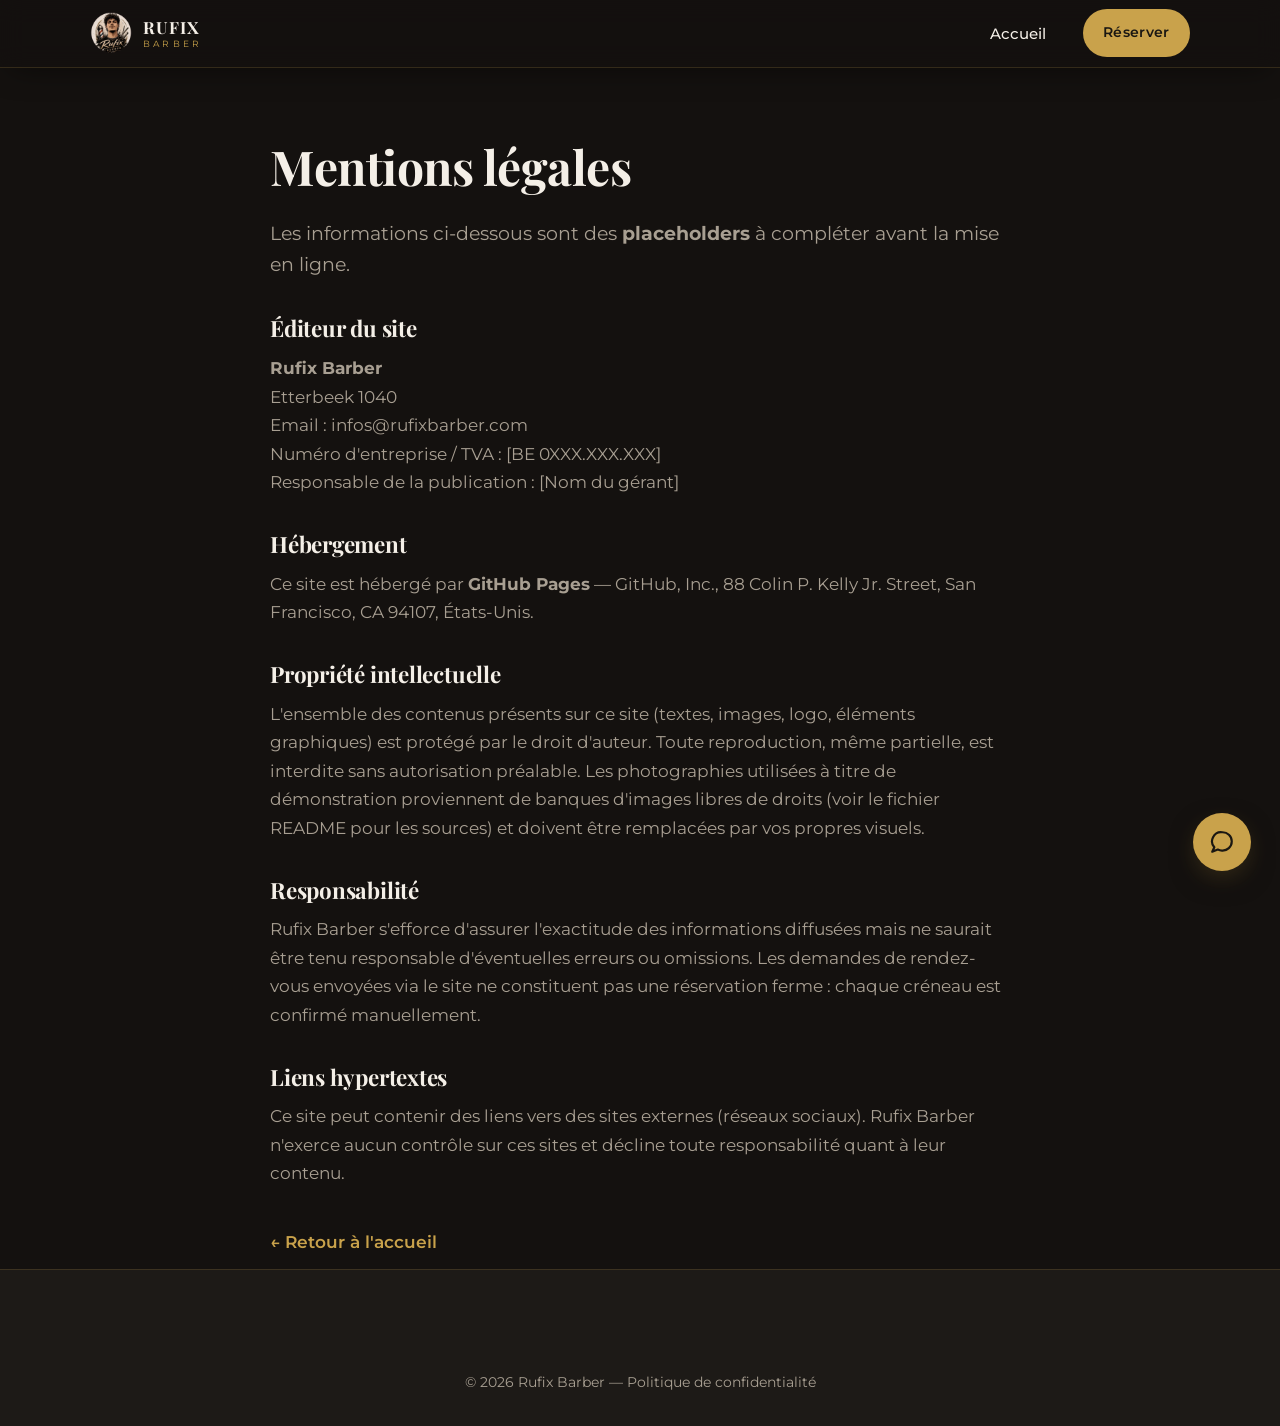
==== mentions-legales.html @ 91a4d104 "Mobile : supprime la vraie cause du débordement (reveal latéral) + finitions - Animations reveal lef" ====
<!DOCTYPE html>
<html lang="fr">
<head>
  <meta charset="UTF-8" />
  <meta name="viewport" content="width=device-width, initial-scale=1.0, viewport-fit=cover" />
  <title>Mentions légales — Rufix Barber</title>
  <meta name="description" content="Mentions légales du salon de barbier Rufix Barber." />
  <meta name="robots" content="noindex, follow" />
  <link rel="icon" type="image/svg+xml" href="images/favicon.svg" />
  <link rel="apple-touch-icon" href="images/apple-touch-icon.png" />
  <link rel="preconnect" href="https://fonts.googleapis.com" />
  <link rel="preconnect" href="https://fonts.gstatic.com" crossorigin />
  <link href="https://fonts.googleapis.com/css2?family=Playfair+Display:wght@600;700&family=Montserrat:wght@400;500;600&display=swap" rel="stylesheet" />
  <link rel="stylesheet" href="css/base.css?v=20260726m" />
  <link rel="stylesheet" href="css/components.css?v=20260726m" />
</head>
<body>
  <!-- Navbar simplifiée : le fond opaque est appliqué d'emblée sur les pages légales -->
  <header class="navbar is-scrolled">
    <nav class="navbar__inner" aria-label="Navigation">
      <a class="navbar__logo" href="index.html" aria-label="Rufix Barber — accueil">
        <img src="images/logo.png" alt="Logo Rufix Barber" width="240" height="240" />
        <span class="navbar__wordmark"><strong>RUFIX</strong><em>BARBER</em></span>
      </a>
      <div class="navbar__links" style="position:static;transform:none;opacity:1;pointer-events:auto;background:none;box-shadow:none;border:0;padding:0;flex-direction:row">
        <a class="navbar__link" href="index.html">Accueil</a>
        <span class="navbar__cta"><a class="btn btn--sm" href="index.html#reservation">Réserver</a></span>
      </div>
    </nav>
  </header>

  <main class="legal-page">
    <div class="container">
      <h1>Mentions légales</h1>
      <p class="lead">Les informations ci-dessous sont des <strong>placeholders</strong> à compléter avant la mise en ligne.</p>

      <h2>Éditeur du site</h2>
      <p>
        <strong>Rufix Barber</strong><br />
        Etterbeek 1040<br />
        Email : infos@rufixbarber.com<br />
        Numéro d'entreprise / TVA : [BE 0XXX.XXX.XXX]<br />
        Responsable de la publication : [Nom du gérant]
      </p>

      <h2>Hébergement</h2>
      <p>
        Ce site est hébergé par <strong>GitHub Pages</strong> — GitHub, Inc.,
        88 Colin P. Kelly Jr. Street, San Francisco, CA 94107, États-Unis.
      </p>

      <h2>Propriété intellectuelle</h2>
      <p>
        L'ensemble des contenus présents sur ce site (textes, images, logo, éléments graphiques)
        est protégé par le droit d'auteur. Toute reproduction, même partielle, est interdite sans
        autorisation préalable. Les photographies utilisées à titre de démonstration proviennent de
        banques d'images libres de droits (voir le fichier README pour les sources) et doivent être
        remplacées par vos propres visuels.
      </p>

      <h2>Responsabilité</h2>
      <p>
        Rufix Barber s'efforce d'assurer l'exactitude des informations diffusées mais ne saurait être
        tenu responsable d'éventuelles erreurs ou omissions. Les demandes de rendez-vous envoyées via
        le site ne constituent pas une réservation ferme : chaque créneau est confirmé manuellement.
      </p>

      <h2>Liens hypertextes</h2>
      <p>
        Ce site peut contenir des liens vers des sites externes (réseaux sociaux).
        Rufix Barber n'exerce aucun contrôle sur ces sites et décline toute responsabilité quant à
        leur contenu.
      </p>

      <p style="margin-top:2.5rem">
        <a class="link-arrow" href="index.html">← Retour à l'accueil</a>
      </p>
    </div>
  </main>

  <footer class="footer">
    <div class="container">
      <div class="footer__bottom" style="border:0;justify-content:center">
        <span>© <span id="year">2026</span> Rufix Barber —
          <a href="politique-confidentialite.html">Politique de confidentialité</a>
        </span>
      </div>
    </div>
  </footer>

  <script src="js/config.js?v=20260726m"></script>
  <script src="js/assistant.js?v=20260726m" defer></script>
  <script>document.getElementById("year").textContent = new Date().getFullYear();</script>
</body>
</html>
---- css/base.css ----
/* =====================================================================
   RUFIX BARBER — base.css
   Variables de marque, reset, typographie, mise en page générale.
   =====================================================================

   ┌───────────────────────────────────────────────────────────────┐
   │  🎨 CHARTE GRAPHIQUE — MODIFIEZ UNIQUEMENT CE BLOC :root       │
   │  Toutes les couleurs du site proviennent de ces variables.    │
   │  Changez une valeur ici → tout le site se met à jour.         │
   │  Aucune couleur n'est codée en dur ailleurs.                  │
   └───────────────────────────────────────────────────────────────┘
*/
:root {
  /* --- Couleurs de marque (à remplacer par la vraie palette) --- */
  --color-bg:            #14110f;   /* Fond principal — anthracite / noir chaud   */
  --color-surface:       #1d1a17;   /* Cartes, encarts — un ton au-dessus du fond */
  --color-surface-2:     #262220;   /* Surface secondaire (survol, champs)        */
  --color-text:          #f4efe7;   /* Texte principal — blanc cassé chaud        */
  --color-muted:         #a89f92;   /* Texte secondaire / discret                 */
  --color-accent:        #c9a24b;   /* Accent — or / laiton                       */
  --color-accent-hover:  #dcb968;   /* Accent au survol (plus clair)              */
  --color-line:          rgba(201,162,75,0.18); /* Filets / bordures fines        */

  /* --- Couleurs des créneaux (calendrier) --- */
  --slot-free:      #6fca8a;                 /* 🟢 disponible — texte/bordure       */
  --slot-free-bg:   rgba(85,180,120,0.16);   /* 🟢 disponible — fond                */
  --slot-taken:     #d97a72;                 /* 🔴 réservé / indisponible — bordure  */
  --slot-taken-bg:  rgba(190,80,72,0.16);    /* 🔴 réservé / indisponible — fond     */
  --slot-pending:    #e8a94a;                /* 🟠 en attente de confirmation — bordure */
  --slot-pending-bg: rgba(224,160,60,0.18);  /* 🟠 en attente de confirmation — fond    */
  --slot-locked-bg: rgba(255,255,255,0.04);  /* 🔒 semaine pas encore ouverte / passé */

  /* --- Ombres très douces (aspect premium) --- */
  --shadow-soft:  0 10px 30px -12px rgba(0,0,0,0.55);
  --shadow-card:  0 18px 40px -20px rgba(0,0,0,0.65);
  --shadow-hover: 0 30px 60px -28px rgba(0,0,0,0.8);
  --shadow-glow:  0 8px 26px -8px rgba(201,162,75,0.45);

  /* --- Accent doré : dégradé & or profond (touches premium) --- */
  --color-accent-deep: #a6802f;
  --grad-gold: linear-gradient(120deg, #e6c878, #c9a24b 52%, #a6802f);

  /* --- Rayons d'angles (coins légèrement arrondis) --- */
  --radius-sm: 8px;
  --radius:    14px;
  --radius-lg: 22px;
  --radius-pill: 999px;

  /* --- Typographie --- */
  --font-title: "Playfair Display", Georgia, "Times New Roman", serif;
  --font-body:  "Montserrat", system-ui, -apple-system, "Segoe UI", Arial, sans-serif;

  /* --- Rythme & largeurs --- */
  --container: 1180px;
  --gutter: clamp(1.1rem, 4vw, 2.5rem);
  --section-space: clamp(4rem, 9vw, 7.5rem);

  /* --- Transitions --- */
  --ease: cubic-bezier(0.22, 0.61, 0.36, 1);
  --t-fast: 0.25s;
  --t-med: 0.45s;

  --navbar-h: 76px;
}

/* --------------------------- Reset léger --------------------------- */
*, *::before, *::after { box-sizing: border-box; }
* { margin: 0; }
html {
  -webkit-text-size-adjust: 100%;
  scroll-behavior: smooth;
  /* Ancres : on décale la cible pour qu'elle ne passe pas sous la navbar fixe */
  scroll-padding-top: calc(var(--navbar-h) + 12px);
}
@media (prefers-reduced-motion: reduce) {
  html { scroll-behavior: auto; }
}

/* Sélection de texte aux couleurs de la marque */
::selection { background: var(--color-accent); color: #1a1712; }

body {
  font-family: var(--font-body);
  background: var(--color-bg);
  color: var(--color-text);
  line-height: 1.65;
  font-size: clamp(1rem, 0.96rem + 0.2vw, 1.08rem);
  -webkit-font-smoothing: antialiased;
  text-rendering: optimizeLegibility;
  /* clip (et non hidden) évite que <body> ne devienne un conteneur de
     défilement — sinon overflow-y passerait à "auto" et découplerait
     window.scroll (navbar au défilement, ancres…). */
  overflow-x: clip;
}

img, picture, svg, video { display: block; max-width: 100%; }
img { height: auto; }

a { color: inherit; text-decoration: none; }

/* Icônes SVG (sprite) : taille par défaut, alignées au texte */
.icon {
  width: 20px; height: 20px;
  display: inline-block;
  vertical-align: middle;
  flex-shrink: 0;
}

ul { list-style: none; padding: 0; }

button, input, select, textarea { font: inherit; color: inherit; }

/* Accessibilité : focus visible et net sur tous les éléments interactifs */
:focus-visible {
  outline: 2px solid var(--color-accent);
  outline-offset: 3px;
  border-radius: var(--radius-sm);
}

/* Lien d'évitement pour lecteurs d'écran / clavier */
.skip-link {
  position: absolute;
  left: 12px;
  top: -60px;
  z-index: 200;
  background: var(--color-accent);
  color: #1a1712;
  padding: 0.7rem 1.1rem;
  border-radius: var(--radius-sm);
  font-weight: 600;
  transition: top var(--t-fast) var(--ease);
}
.skip-link:focus { top: 12px; }

/* ------------------------- Typographie ---------------------------- */
h1, h2, h3, h4 {
  font-family: var(--font-title);
  font-weight: 700;
  line-height: 1.12;
  letter-spacing: -0.01em;
}

h2.section-title {
  font-size: clamp(2rem, 1.4rem + 2.6vw, 3.1rem);
}

.eyebrow {
  display: inline-block;
  font-family: var(--font-body);
  font-size: 0.78rem;
  font-weight: 600;
  letter-spacing: 0.28em;
  text-transform: uppercase;
  color: var(--color-accent);
  margin-bottom: 1rem;
}

.lead { color: var(--color-muted); font-size: clamp(1.02rem, 0.98rem + 0.3vw, 1.2rem); }

/* --------------------------- Layout ------------------------------- */
.container {
  width: 100%;
  max-width: var(--container);
  margin-inline: auto;
  padding-inline: var(--gutter);
}

section { padding-block: var(--section-space); position: relative; }

.section-head {
  max-width: 620px;
  margin-bottom: clamp(2.5rem, 5vw, 4rem);
}
.section-head.center { margin-inline: auto; text-align: center; }

/* Grilles réutilisables */
.grid { display: grid; gap: clamp(1.2rem, 3vw, 2rem); }
.grid-3 { grid-template-columns: repeat(3, 1fr); }
.grid-2 { grid-template-columns: repeat(2, 1fr); }

@media (max-width: 900px) {
  .grid-3 { grid-template-columns: 1fr; }
  .grid-2 { grid-template-columns: 1fr; }
}

/* Séparateur discret entre sections */
.divider {
  height: 1px;
  background: linear-gradient(90deg, transparent, var(--color-line), transparent);
  border: 0;
  max-width: var(--container);
  margin-inline: auto;
}

/* Fond alterné pour rythmer la page */
.section--surface { background: var(--color-surface); }

/* Utilitaires */
.text-accent { color: var(--color-accent); }
.text-center { text-align: center; }
.visually-hidden {
  position: absolute; width: 1px; height: 1px;
  padding: 0; margin: -1px; overflow: hidden;
  clip: rect(0 0 0 0); white-space: nowrap; border: 0;
}
---- css/components.css ----
/* =====================================================================
   RUFIX BARBER — components.css
   Chaque bloc visuel est un composant réutilisable et clairement classé :
   boutons, navbar, hero, cartes services, réservation, galerie, avis,
   FAQ, contact, footer.
   Aucune couleur codée en dur : tout vient des variables de base.css.
   ===================================================================== */

/* =========================== BOUTONS ============================== */
.btn {
  --btn-bg: var(--color-accent);
  --btn-fg: #1a1712;
  display: inline-flex;
  align-items: center;
  justify-content: center;
  gap: 0.55rem;
  padding: 0.95rem 1.8rem;
  font-weight: 600;
  font-size: 0.98rem;
  letter-spacing: 0.02em;
  border: 1px solid transparent;
  border-radius: var(--radius-pill);
  cursor: pointer;
  background: var(--btn-bg);
  color: var(--btn-fg);
  transition: transform var(--t-fast) var(--ease),
              box-shadow var(--t-fast) var(--ease),
              background var(--t-fast) var(--ease),
              color var(--t-fast) var(--ease),
              border-color var(--t-fast) var(--ease);
  will-change: transform;
}
.btn:hover {
  background: var(--color-accent-hover);
  transform: translateY(-2px);          /* léger soulèvement */
  box-shadow: var(--shadow-glow);       /* halo doré discret */
}
.btn:active { transform: translateY(0); }

/* Bouton secondaire : contour, fond transparent */
.btn--ghost {
  --btn-bg: transparent;
  --btn-fg: var(--color-text);
  border-color: var(--color-line);
}
.btn--ghost:hover {
  --btn-bg: transparent;
  border-color: var(--color-accent);
  color: var(--color-accent);
  box-shadow: none;
}

.btn--block { width: 100%; }
.btn--sm { padding: 0.7rem 1.2rem; font-size: 0.9rem; }

.btn .icon { width: 18px; height: 18px; }

/* Lien texte fléché */
.link-arrow {
  display: inline-flex; align-items: center; gap: 0.4rem;
  color: var(--color-accent); font-weight: 600;
}
.link-arrow .icon { transition: transform var(--t-fast) var(--ease); }
.link-arrow:hover .icon { transform: translateX(4px); }

/* =========================== NAVBAR =============================== */
.navbar {
  position: fixed;
  inset: 0 0 auto 0;
  z-index: 100;
  height: var(--navbar-h);
  display: flex;
  align-items: center;
  background: transparent;
  transition: background var(--t-med) var(--ease),
              box-shadow var(--t-med) var(--ease),
              backdrop-filter var(--t-med) var(--ease),
              border-color var(--t-med) var(--ease);
  border-bottom: 1px solid transparent;
}
/* État « scrollé » : fond opaque + ombre douce (ajouté par main.js) */
.navbar.is-scrolled {
  background: rgba(20,17,15,0.82);
  backdrop-filter: blur(12px) saturate(140%);
  box-shadow: var(--shadow-soft);
  border-bottom-color: var(--color-line);
}
.navbar__inner {
  width: 100%;
  max-width: var(--container);
  margin-inline: auto;
  padding-inline: var(--gutter);
  display: flex;
  align-items: center;
  justify-content: space-between;
  gap: 1.5rem;
}
/* Logo : emblème circulaire + nom de marque (lockup) */
.navbar__logo {
  color: var(--color-accent);
  display: inline-flex;
  align-items: center;
  gap: 0.7rem;
}
/* Carré + object-fit : jamais déformé, quelle que soit la taille */
.navbar__logo img {
  height: 48px; width: 48px;
  object-fit: contain;
  display: block;
}
.navbar__logo svg { height: 40px; width: auto; }
.navbar__wordmark { display: flex; flex-direction: column; line-height: 1; }
.navbar__wordmark strong {
  font-family: var(--font-title); font-size: 1.05rem; font-weight: 700;
  letter-spacing: 0.06em; color: var(--color-text);
}
.navbar__wordmark em {
  font-style: normal; font-size: 0.58rem; letter-spacing: 0.34em;
  color: var(--color-accent); margin-top: 3px;
}
/* Très petits écrans : on garde l'emblème seul pour laisser la place au burger */
@media (max-width: 420px) {
  .navbar__wordmark { display: none; }
  .navbar__logo img { height: 42px; width: 42px; }
}

.navbar__links {
  display: flex;
  align-items: center;
  gap: clamp(1rem, 2.4vw, 2.1rem);
}
.navbar__link {
  position: relative;
  font-size: 0.95rem;
  font-weight: 500;
  color: var(--color-text);
  padding: 0.3rem 0;
  transition: color var(--t-fast) var(--ease);
}
.navbar__link::after {
  content: "";
  position: absolute;
  left: 0; bottom: -2px;
  width: 100%; height: 1.5px;
  background: var(--color-accent);
  transform: scaleX(0);
  transform-origin: left;
  transition: transform var(--t-fast) var(--ease);
}
.navbar__link:hover { color: var(--color-accent); }
.navbar__link:hover::after,
.navbar__link.is-active::after { transform: scaleX(1); }

.navbar__cta { margin-left: 0.4rem; }

/* Sélecteur de langue */
.lang-switch {
  display: inline-flex; align-items: center; gap: 2px;
  margin-left: 0.6rem;
  padding: 3px;
  border: 1px solid var(--color-line);
  border-radius: var(--radius-pill);
}
.lang-btn {
  border: 0; background: transparent; cursor: pointer;
  color: var(--color-muted);
  font-size: 0.78rem; font-weight: 600; letter-spacing: 0.03em;
  padding: 0.28rem 0.55rem; border-radius: var(--radius-pill);
  transition: color var(--t-fast) var(--ease), background var(--t-fast) var(--ease);
}
.lang-btn:hover { color: var(--color-text); }
.lang-btn.is-active { background: var(--color-accent); color: #1a1712; }
@media (max-width: 860px) {
  .lang-switch { margin: 1rem 0 0; align-self: flex-start; }
}

/* Burger mobile */
.navbar__burger {
  display: none;
  flex-direction: column;
  justify-content: center;
  gap: 5px;
  width: 44px; height: 44px;
  background: transparent;
  border: 0;
  cursor: pointer;
  padding: 10px;
}
.navbar__burger span {
  display: block;
  height: 2px;
  width: 100%;
  background: var(--color-text);
  border-radius: 2px;
  transition: transform var(--t-fast) var(--ease),
              opacity var(--t-fast) var(--ease);
}
/* Animation croix quand le menu est ouvert */
.navbar__burger.is-open span:nth-child(1) { transform: translateY(7px) rotate(45deg); }
.navbar__burger.is-open span:nth-child(2) { opacity: 0; }
.navbar__burger.is-open span:nth-child(3) { transform: translateY(-7px) rotate(-45deg); }

@media (max-width: 860px) {
  .navbar__burger { display: flex; }
  .navbar__links {
    position: fixed;
    inset: var(--navbar-h) 0 auto 0;
    flex-direction: column;
    align-items: stretch;
    gap: 0;
    padding: 1rem var(--gutter) 1.6rem;
    background: var(--color-bg);   /* opaque : évite que le hero ne transparaisse */
    backdrop-filter: blur(14px);
    border-bottom: 1px solid var(--color-line);
    box-shadow: var(--shadow-soft);
    transform: translateY(-12px);
    opacity: 0;
    pointer-events: none;
    transition: transform var(--t-med) var(--ease), opacity var(--t-med) var(--ease);
  }
  .navbar__links.is-open { transform: translateY(0); opacity: 1; pointer-events: auto; }
  .navbar__link { padding: 0.95rem 0.2rem; border-bottom: 1px solid var(--color-line); }
  .navbar__link::after { display: none; }
  .navbar__cta { margin: 1rem 0 0; }
  .navbar__cta .btn { width: 100%; }
}

/* ============================ HERO =============================== */
.hero {
  position: relative;
  min-height: 100svh;
  display: flex;
  align-items: center;
  padding-top: var(--navbar-h);
  isolation: isolate;
  overflow: hidden;
}
.hero__media { position: absolute; inset: 0; z-index: -2; }
.hero__media img { width: 100%; height: 100%; object-fit: cover; }
/* Voile sombre pour lisibilité du texte */
.hero__overlay {
  position: absolute; inset: 0; z-index: -1;
  background:
    linear-gradient(180deg, rgba(20,17,15,0.55) 0%, rgba(20,17,15,0.35) 45%, rgba(20,17,15,0.92) 100%),
    radial-gradient(120% 90% at 20% 20%, rgba(20,17,15,0.15), rgba(20,17,15,0.75));
}
.hero__inner { max-width: 720px; padding-block: clamp(3rem, 8vh, 6rem); }
.hero h1 {
  font-size: clamp(2.6rem, 1.6rem + 5vw, 5rem);
  margin-bottom: 1.2rem;
}
.hero__sub {
  font-size: clamp(1.05rem, 1rem + 0.5vw, 1.4rem);
  color: var(--color-text);
  opacity: 0.9;
  max-width: 34ch;
  margin-bottom: 2.2rem;
}
.hero__actions { display: flex; flex-wrap: wrap; gap: 1rem; }

/* Indicateur de défilement */
.hero__scroll {
  position: absolute;
  left: 50%; bottom: 1.8rem;
  transform: translateX(-50%);
  color: var(--color-muted);
  font-size: 0.72rem;
  letter-spacing: 0.25em;
  text-transform: uppercase;
  display: flex; flex-direction: column; align-items: center; gap: 0.5rem;
}
.hero__scroll .dot {
  width: 22px; height: 34px;
  border: 1.5px solid var(--color-line);
  border-radius: var(--radius-pill);
  position: relative;
}
.hero__scroll .dot::after {
  content: ""; position: absolute; left: 50%; top: 7px;
  width: 3px; height: 6px; border-radius: 2px;
  background: var(--color-accent);
  transform: translateX(-50%);
  animation: scrollDot 1.8s var(--ease) infinite;
}

/* ==================== PRÉSENTATION SALON ========================= */
.about__grid {
  display: grid;
  grid-template-columns: 1.05fr 0.95fr;
  gap: clamp(2rem, 5vw, 4.5rem);
  align-items: center;
}
.about__media {
  border-radius: var(--radius-lg);
  overflow: hidden;
  box-shadow: var(--shadow-card);
  aspect-ratio: 4 / 5;
}
.about__media img { width: 100%; height: 100%; object-fit: cover; }
.about__stats {
  display: flex; flex-wrap: wrap; gap: clamp(1.5rem, 4vw, 3rem);
  margin-top: 2rem;
}
.about__stat .num {
  font-family: var(--font-title);
  font-size: 2.2rem;
  color: var(--color-accent);
  line-height: 1;
}
.about__stat .label { color: var(--color-muted); font-size: 0.9rem; }
@media (max-width: 900px) {
  .about__grid { grid-template-columns: 1fr; }
  .about__media { aspect-ratio: 16 / 11; order: -1; }
}

/* ===================== CARTES SERVICES =========================== */
.service-card {
  background: var(--color-surface);
  border: 1px solid var(--color-line);
  border-radius: var(--radius-lg);
  overflow: hidden;
  display: flex;
  flex-direction: column;
  box-shadow: var(--shadow-soft);
  transition: transform var(--t-med) var(--ease),
              box-shadow var(--t-med) var(--ease),
              border-color var(--t-med) var(--ease);
}
.service-card:hover {
  transform: translateY(-8px);
  box-shadow: var(--shadow-card);
  border-color: var(--color-accent);
}
.service-card__media { aspect-ratio: 4 / 3; overflow: hidden; }
.service-card__media img {
  width: 100%; height: 100%; object-fit: cover;
  transition: transform 0.7s var(--ease);
}
.service-card:hover .service-card__media img { transform: scale(1.06); }
.service-card__body { padding: 1.6rem 1.5rem 1.7rem; display: flex; flex-direction: column; flex: 1; }
.service-card__head {
  display: flex; align-items: baseline; justify-content: space-between; gap: 1rem;
  margin-bottom: 0.6rem;
}
.service-card__name { font-size: 1.4rem; }
.service-card__price {
  font-family: var(--font-title);
  font-size: 1.5rem;
  color: var(--color-accent);
  white-space: nowrap;
}
.service-card__meta {
  display: inline-flex; align-items: center; gap: 0.4rem;
  color: var(--color-muted); font-size: 0.88rem; margin-bottom: 0.9rem;
}
.service-card__meta .icon { width: 16px; height: 16px; }
.service-card__desc { color: var(--color-muted); font-size: 0.96rem; margin-bottom: 1.4rem; }
.service-card__body .btn { margin-top: auto; }

/* ====================== RÉSERVATION ============================== */
.booking__grid {
  display: grid;
  grid-template-columns: 1fr 1fr;
  gap: clamp(1.5rem, 3.5vw, 2.5rem);
  align-items: start;
}
@media (max-width: 900px) { .booking__grid { grid-template-columns: 1fr; } }

.booking-panel {
  background: var(--color-surface);
  border: 1px solid var(--color-line);
  border-radius: var(--radius-lg);
  padding: clamp(1.4rem, 3vw, 2rem);
  box-shadow: var(--shadow-soft);
}
.booking-panel__title {
  display: flex; align-items: center; gap: 0.6rem;
  font-family: var(--font-body); font-weight: 600; font-size: 1.05rem;
  margin-bottom: 1.3rem;
}
.booking-panel__title .step-num {
  display: inline-grid; place-items: center;
  width: 26px; height: 26px; border-radius: 50%;
  background: var(--color-accent); color: #1a1712;
  font-size: 0.85rem; font-weight: 700;
}

/* Calendrier */
.calendar__header {
  display: flex; align-items: center; justify-content: space-between;
  margin-bottom: 1rem;
}
.calendar__month { font-family: var(--font-title); font-size: 1.25rem; }
.calendar__nav {
  display: inline-flex; align-items: center; justify-content: center;
  width: 38px; height: 38px; border-radius: 50%;
  background: var(--color-surface-2); border: 1px solid var(--color-line);
  cursor: pointer; transition: background var(--t-fast) var(--ease), border-color var(--t-fast) var(--ease);
}
.calendar__nav:hover:not(:disabled) { border-color: var(--color-accent); color: var(--color-accent); }
.calendar__nav:disabled { opacity: 0.3; cursor: not-allowed; }
.calendar__grid { display: grid; grid-template-columns: repeat(7, 1fr); gap: 6px; }
.calendar__dow {
  text-align: center; font-size: 0.72rem; letter-spacing: 0.08em;
  color: var(--color-muted); text-transform: uppercase; padding-bottom: 0.4rem;
}
.calendar__day {
  aspect-ratio: 1;
  display: inline-flex; align-items: center; justify-content: center;
  border-radius: var(--radius-sm);
  background: var(--color-surface-2);
  border: 1px solid transparent;
  font-size: 0.92rem; font-weight: 500;
  cursor: pointer;
  transition: background var(--t-fast) var(--ease), color var(--t-fast) var(--ease),
              border-color var(--t-fast) var(--ease), transform var(--t-fast) var(--ease);
}
.calendar__day:hover:not(:disabled) { border-color: var(--color-accent); transform: translateY(-1px); }
.calendar__day.is-selected { background: var(--color-accent); color: #1a1712; font-weight: 700; }
.calendar__day:disabled,
.calendar__day.is-empty {
  opacity: 0.28; cursor: not-allowed; background: transparent;
}
.calendar__day.is-empty { border: 0; }

/* Créneaux horaires */
.slots {
  display: grid;
  grid-template-columns: repeat(auto-fill, minmax(78px, 1fr));
  gap: 8px;
  max-height: 260px;
  overflow-y: auto;
  padding-right: 4px;
}
.slot {
  padding: 0.6rem 0.4rem;
  text-align: center;
  border-radius: var(--radius-sm);
  background: var(--color-surface-2);
  border: 1px solid var(--color-line);
  font-size: 0.9rem; font-weight: 500;
  cursor: pointer;
  transition: background var(--t-fast) var(--ease), color var(--t-fast) var(--ease),
              border-color var(--t-fast) var(--ease);
}
.slot:hover { border-color: var(--color-accent); color: var(--color-accent); }
.slot.is-selected { background: var(--color-accent); color: #1a1712; border-color: var(--color-accent); font-weight: 700; }
.slots__empty, .slots__hint {
  grid-column: 1 / -1; color: var(--color-muted); font-size: 0.92rem;
  padding: 1rem 0; text-align: center;
}

/* ---- Calendrier HEBDOMADAIRE (grille de créneaux colorés) ---- */
.week__header {
  display: flex; align-items: center; justify-content: space-between;
  gap: 1rem; margin-bottom: 1rem;
}
.week__label { font-family: var(--font-title); font-size: clamp(1rem, 0.9rem + 0.5vw, 1.25rem); text-align: center; }

/* Légende des couleurs */
.week__legend {
  display: flex; flex-wrap: wrap; gap: 1rem 1.4rem;
  margin-bottom: 1rem; font-size: 0.82rem; color: var(--color-muted);
}
.legend-item { display: inline-flex; align-items: center; gap: 0.45rem; }
.legend-dot { width: 14px; height: 14px; border-radius: 4px; display: inline-block; border: 1px solid; }
.legend-dot--free  { background: var(--slot-free-bg);  border-color: var(--slot-free); }
.legend-dot--pending { background: var(--slot-pending-bg); border-color: var(--slot-pending); }
.legend-dot--taken { background: var(--slot-taken-bg); border-color: var(--slot-taken); }
.legend-dot--sel   { background: var(--color-accent);  border-color: var(--color-accent); }

/* Zone défilable (surtout mobile) */
.week__grid-wrap {
  overflow: auto;
  max-height: 60vh;
  border: 1px solid var(--color-line);
  border-radius: var(--radius);
  background: var(--color-bg);
}

/* La grille : 1 colonne "heures" + 7 colonnes "jours" */
.week__grid {
  display: grid;
  grid-template-columns: 52px repeat(7, minmax(64px, 1fr));
  gap: 4px;
  padding: 6px;
  min-width: 540px;   /* garantit la lisibilité, sinon scroll horizontal */
}
.wcell { min-height: 30px; }

/* ----- Ajustements MOBILE : les 7 jours TIENNENT dans l'écran (aucun scroll horizontal) ----- */
@media (max-width: 560px) {
  .week__grid {
    grid-template-columns: 34px repeat(7, minmax(0, 1fr));  /* 1fr = s'adapte à la largeur, jamais de débordement */
    min-width: 0;
    gap: 3px;
    padding: 5px;
  }
  /* Plus de défilement horizontal : tout est visible d'un coup */
  .week__grid-wrap { overflow-x: hidden; overflow-y: auto; }
  .wcell { min-height: 38px; }                     /* cases confortables à toucher */
  .whead { padding: 5px 1px; }
  .whead__num { font-size: 0.88rem; }
  .whead__dow { font-size: 0.56rem; letter-spacing: 0.01em; }
  .wtime { font-size: 0.62rem; padding-right: 3px; }
  .wslot-indispo__label { font-size: 0.56rem; letter-spacing: 0.08em; padding: 8px 0; }
}
@media (max-width: 380px) {
  .whead__dow { font-size: 0.5rem; }
  .wtime { font-size: 0.56rem; }
}

/* En-têtes de jours (sticky en haut) */
.whead {
  position: sticky; top: 0; z-index: 3;
  display: flex; flex-direction: column; align-items: center; justify-content: center;
  padding: 6px 2px;
  background: var(--color-surface-2);
  border-radius: var(--radius-sm);
  line-height: 1.1;
}
.whead__dow { font-size: 0.7rem; text-transform: uppercase; letter-spacing: 0.06em; color: var(--color-muted); }
.whead__num { font-family: var(--font-title); font-size: 1.05rem; font-weight: 700; }
.whead.is-today { outline: 1.5px solid var(--color-accent); }
.whead.is-today .whead__num { color: var(--color-accent); }
.wcorner { position: sticky; top: 0; left: 0; z-index: 4; background: var(--color-bg); }

/* Colonne des heures (sticky à gauche) */
.wtime {
  position: sticky; left: 0; z-index: 2;
  display: flex; align-items: center; justify-content: flex-end;
  padding-right: 8px;
  font-size: 0.78rem; color: var(--color-muted);
  background: var(--color-bg);
}

/* Cases créneaux */
.wslot {
  border: 1px solid transparent;
  border-radius: var(--radius-sm);
  cursor: default;
  padding: 0;
  transition: transform var(--t-fast) var(--ease), box-shadow var(--t-fast) var(--ease),
              background var(--t-fast) var(--ease);
}
.wslot--none { background: transparent; }                    /* hors horaires / pause */
.wslot--free {
  background: var(--slot-free-bg);
  border-color: var(--slot-free);
  cursor: pointer;
}
.wslot--free:hover { transform: translateY(-1px); box-shadow: var(--shadow-glow); }
/* 🟠 Demande reçue, en attente de validation du barbier : encore réservable */
.wslot--pending {
  background: var(--slot-pending-bg);
  border-color: var(--slot-pending);
  cursor: pointer;
}
.wslot--pending:hover { transform: translateY(-1px); box-shadow: var(--shadow-glow); }

.wslot--reserved,
.wslot--past {
  background: var(--slot-taken-bg);
  border-color: var(--slot-taken);
  cursor: not-allowed;
}
.wslot--past { opacity: 0.5; }
.wslot--closed { background: var(--slot-locked-bg); }        /* jour fermé (ligne rare) */
/* Colonne INDISPONIBLE (jours où le barbier travaille ailleurs) : hachuré plein
   hauteur + libellé VERTICAL discret. Le message/lien est dans .week__partner,
   pour ne jamais déborder d'une colonne étroite. */
.wslot--indispo {
  background: repeating-linear-gradient(45deg, var(--slot-locked-bg), var(--slot-locked-bg) 6px, transparent 6px, transparent 12px);
  border: 1px dashed var(--color-line);
  border-radius: var(--radius-sm);
  display: flex; align-items: flex-start; justify-content: center;
  overflow: hidden;
}
/* Colonne cliquable → page de réservation du salon partenaire */
.wslot--indispo.is-link { text-decoration: none; cursor: pointer; transition: border-color var(--t-fast) var(--ease); }
.wslot--indispo.is-link:hover { border-color: var(--color-accent); border-style: solid; }
.wslot-indispo__label {
  position: sticky; top: 64px;
  writing-mode: vertical-rl;
  padding: 12px 0;
  font-size: 0.68rem; letter-spacing: 0.16em; text-transform: uppercase;
  color: var(--color-accent); font-weight: 600; white-space: nowrap;
  transition: color var(--t-fast) var(--ease);
}
.wslot--indispo.is-link:hover .wslot-indispo__label { color: var(--color-accent-hover); }

/* Bannière « salon partenaire » : pleine largeur, lisible, sous la légende. */
.week__partner {
  display: flex; align-items: center; gap: 0.6rem;
  margin: 0 0 0.9rem;
  padding: 0.75rem 1rem;
  background: rgba(201,162,75,0.08);
  border: 1px solid var(--color-line);
  border-left: 3px solid var(--color-accent);
  border-radius: var(--radius);
  font-size: 0.88rem; line-height: 1.5; color: var(--color-muted);
}
.week__partner .icon { color: var(--color-accent); flex-shrink: 0; }
.week__partner a { color: var(--color-accent); font-weight: 600; text-decoration: underline; }
.week__partner a:hover { color: var(--color-accent-hover); }
.wslot--locked {
  background: repeating-linear-gradient(45deg, var(--slot-locked-bg), var(--slot-locked-bg) 6px, transparent 6px, transparent 12px);
  border-color: var(--color-line);
  cursor: not-allowed;
}
.wslot--sel {
  background: var(--color-accent);
  border-color: var(--color-accent);
  box-shadow: var(--shadow-glow);
}
/* État d'attente : ni vert ni rouge tant qu'on ne connaît pas les créneaux pris */
.wslot--loading {
  background: var(--slot-locked-bg);
  border-color: var(--color-line);
  cursor: progress;
  animation: slotPulse 1.4s ease-in-out infinite;
}
@keyframes slotPulse { 0%,100% { opacity: 0.45; } 50% { opacity: 0.8; } }

.week__note {
  margin-top: 0.9rem; color: var(--color-muted); font-size: 0.88rem;
  display: none;
}
.week__note.is-visible { display: block; }

/* Formulaire */
.field { margin-bottom: 1.1rem; }
.field label { display: block; font-size: 0.88rem; margin-bottom: 0.4rem; color: var(--color-text); }
.field .req { color: var(--color-accent); }
.input, .textarea {
  width: 100%;
  padding: 0.85rem 1rem;
  background: var(--color-surface-2);
  border: 1px solid var(--color-line);
  border-radius: var(--radius-sm);
  color: var(--color-text);
  transition: border-color var(--t-fast) var(--ease), box-shadow var(--t-fast) var(--ease);
}
.input::placeholder, .textarea::placeholder { color: var(--color-muted); opacity: 0.7; }
.input:focus, .textarea:focus {
  outline: none;
  border-color: var(--color-accent);
  box-shadow: 0 0 0 3px rgba(201,162,75,0.15);
}
.textarea { resize: vertical; min-height: 120px; }
.field-row { display: grid; grid-template-columns: 1fr 1fr; gap: 1rem; }
@media (max-width: 520px) { .field-row { grid-template-columns: 1fr; } }

/* Choix du service (radios stylées) */
.service-choice { display: grid; gap: 0.6rem; margin-bottom: 1.2rem; }
.service-radio {
  display: flex; align-items: center; gap: 0.8rem;
  padding: 0.85rem 1rem;
  border: 1px solid var(--color-line);
  border-radius: var(--radius-sm);
  background: var(--color-surface-2);
  cursor: pointer;
  transition: border-color var(--t-fast) var(--ease), background var(--t-fast) var(--ease);
}
.service-radio:hover { border-color: var(--color-accent); }
.service-radio input { accent-color: var(--color-accent); width: 18px; height: 18px; }
.service-radio__name { font-weight: 600; }
.service-radio__meta { margin-left: auto; color: var(--color-muted); font-size: 0.88rem; }
.service-radio:has(input:checked) { border-color: var(--color-accent); background: rgba(201,162,75,0.08); }

/* Récapitulatif de confirmation */
.booking-summary {
  margin: 0.4rem 0 1.2rem;
  padding: 1rem 1.2rem;
  border-radius: var(--radius);
  background: rgba(201,162,75,0.08);
  border: 1px dashed var(--color-accent);
  font-size: 0.98rem;
}
.booking-summary strong { color: var(--color-accent); }
.booking-summary.is-hidden { display: none; }

/* Message de retour (succès / erreur) */
.booking-feedback {
  margin-top: 1rem;
  padding: 1rem 1.2rem;
  border-radius: var(--radius);
  font-size: 0.96rem;
  display: none;
}
.booking-feedback.is-visible { display: block; }
.booking-feedback.is-success { background: rgba(96,160,110,0.14); border: 1px solid rgba(120,190,130,0.5); }
.booking-feedback.is-error   { background: rgba(190,90,80,0.14);  border: 1px solid rgba(210,120,110,0.5); }
.booking-feedback.is-info    { background: var(--color-surface-2); border: 1px solid var(--color-line); }

.booking-note {
  display: flex; gap: 0.6rem; align-items: flex-start;
  color: var(--color-muted); font-size: 0.86rem; margin-top: 1.2rem;
}
.booking-note .icon { width: 18px; height: 18px; flex-shrink: 0; margin-top: 2px; color: var(--color-accent); }

/* ========================= GALERIE ============================== */
.gallery-grid {
  display: grid;
  grid-template-columns: repeat(4, 1fr);
  grid-auto-rows: 220px;
  gap: 12px;
}
.gallery-item {
  position: relative;
  overflow: hidden;
  border-radius: var(--radius);
  cursor: pointer;
  border: 1px solid var(--color-line);
}
/* Quelques cellules plus grandes pour un rendu magazine */
.gallery-item.is-tall { grid-row: span 2; }
.gallery-item.is-wide { grid-column: span 2; }
.gallery-item img {
  width: 100%; height: 100%; object-fit: cover;
  transition: transform 0.8s var(--ease);
}
.gallery-item::after {
  content: "";
  position: absolute; inset: 0;
  background: linear-gradient(180deg, transparent 40%, rgba(20,17,15,0.7));
  opacity: 0;
  transition: opacity var(--t-med) var(--ease);
}
.gallery-item .gallery-item__plus {
  position: absolute; inset: auto auto 12px 14px;
  z-index: 2; color: var(--color-text);
  opacity: 0; transform: translateY(6px);
  transition: opacity var(--t-med) var(--ease), transform var(--t-med) var(--ease);
  display: inline-flex; align-items: center; gap: 0.4rem; font-size: 0.85rem;
}
.gallery-item:hover img { transform: scale(1.08); }
.gallery-item:hover::after { opacity: 1; }
.gallery-item:hover .gallery-item__plus { opacity: 1; transform: translateY(0); }

@media (max-width: 900px) {
  .gallery-grid { grid-template-columns: repeat(2, 1fr); grid-auto-rows: 160px; }
  .gallery-item.is-wide { grid-column: span 1; }
}

/* Lightbox */
.lightbox {
  position: fixed; inset: 0; z-index: 200;
  display: none;
  align-items: center; justify-content: center;
  background: rgba(10,8,7,0.92);
  backdrop-filter: blur(6px);
  padding: clamp(1rem, 4vw, 3rem);
}
.lightbox.is-open { display: flex; }
.lightbox__img {
  max-width: min(92vw, 1100px);
  max-height: 86vh;
  border-radius: var(--radius);
  box-shadow: var(--shadow-card);
  object-fit: contain;
}
.lightbox__btn {
  position: absolute;
  display: inline-grid; place-items: center;
  width: 48px; height: 48px; border-radius: 50%;
  background: rgba(255,255,255,0.08);
  border: 1px solid var(--color-line);
  color: var(--color-text); cursor: pointer;
  transition: background var(--t-fast) var(--ease), border-color var(--t-fast) var(--ease);
}
.lightbox__btn:hover { background: rgba(255,255,255,0.16); border-color: var(--color-accent); }
.lightbox__close { top: 20px; right: 20px; }
.lightbox__prev { left: 16px; top: 50%; transform: translateY(-50%); }
.lightbox__next { right: 16px; top: 50%; transform: translateY(-50%); }
.lightbox__counter {
  position: absolute; bottom: 18px; left: 50%; transform: translateX(-50%);
  color: var(--color-muted); font-size: 0.85rem; letter-spacing: 0.1em;
}

/* ========================== AVIS =============================== */
.review-card {
  background: var(--color-surface);
  border: 1px solid var(--color-line);
  border-radius: var(--radius-lg);
  padding: 1.8rem 1.7rem;
  box-shadow: var(--shadow-soft);
  display: flex; flex-direction: column; gap: 1rem;
  transition: transform var(--t-med) var(--ease), box-shadow var(--t-med) var(--ease);
}
.review-card:hover { transform: translateY(-6px); box-shadow: var(--shadow-card); }
.review-card__stars { display: inline-flex; gap: 3px; color: var(--color-accent); }
.review-card__stars .icon { width: 18px; height: 18px; }
.review-card__text { color: var(--color-text); font-size: 1rem; }
.review-card__text::before { content: "«\00a0"; color: var(--color-accent); }
.review-card__text::after  { content: "\00a0»"; color: var(--color-accent); }
.review-card__author { display: flex; align-items: center; gap: 0.8rem; margin-top: auto; }
.review-card__avatar {
  width: 42px; height: 42px; border-radius: 50%;
  background: var(--color-accent); color: #1a1712;
  display: grid; place-items: center; font-weight: 700; font-family: var(--font-title);
}
.review-card__name { font-weight: 600; }
.review-card__role { color: var(--color-muted); font-size: 0.85rem; }

/* =========================== FAQ =============================== */
.faq { max-width: 780px; margin-inline: auto; }
.faq-item { border-bottom: 1px solid var(--color-line); }
.faq-item__q {
  width: 100%;
  display: flex; align-items: center; justify-content: space-between; gap: 1rem;
  padding: 1.35rem 0.2rem;
  background: transparent; border: 0; cursor: pointer;
  text-align: left; font-family: var(--font-title); font-size: clamp(1.05rem, 1rem + 0.4vw, 1.25rem);
  color: var(--color-text);
  transition: color var(--t-fast) var(--ease);
}
.faq-item__q:hover { color: var(--color-accent); }
.faq-item__icon {
  flex-shrink: 0; width: 26px; height: 26px;
  display: grid; place-items: center; color: var(--color-accent);
  transition: transform var(--t-med) var(--ease);
}
.faq-item.is-open .faq-item__icon { transform: rotate(45deg); }
.faq-item__a {
  overflow: hidden;
  max-height: 0;
  transition: max-height var(--t-med) var(--ease);
}
.faq-item__a-inner { padding: 0 0.2rem 1.4rem; color: var(--color-muted); }

/* ========================= CONTACT ============================= */
.contact__grid {
  display: grid; grid-template-columns: 1fr 1fr;
  gap: clamp(1.5rem, 4vw, 3rem);
  align-items: start;
}
@media (max-width: 900px) { .contact__grid { grid-template-columns: 1fr; } }
.contact-info { display: grid; gap: 1.4rem; margin-bottom: 2rem; }
.contact-info__item { display: flex; gap: 1rem; align-items: flex-start; }
.contact-info__icon {
  flex-shrink: 0;
  width: 44px; height: 44px; border-radius: 50%;
  display: grid; place-items: center;
  background: var(--color-surface); border: 1px solid var(--color-line);
  color: var(--color-accent);
}
.contact-info__label { font-size: 0.8rem; color: var(--color-muted); text-transform: uppercase; letter-spacing: 0.1em; }
.contact-info__value { font-size: 1.05rem; }
.contact-info__value a:hover { color: var(--color-accent); }
/* Horaires dans la section contact */
.contact-hours { display: grid; gap: 0.4rem; margin-top: 0.5rem; max-width: 320px; }
.contact-hours li { display: flex; justify-content: space-between; gap: 1rem; font-size: 0.95rem; color: var(--color-muted); }
.contact-hours li span:last-child { color: var(--color-text); }
.contact-hours .footer__hours-note {
  display: block; margin-top: 0.4rem; font-size: 0.85rem; line-height: 1.5;
  color: var(--color-muted); border-top: 1px solid var(--color-line); padding-top: 0.5rem;
}
.contact-hours .footer__hours-note a { color: var(--color-accent); font-weight: 600; }

/* ========================= FOOTER ============================== */
.footer {
  background: var(--color-surface);
  border-top: 1px solid var(--color-line);
  padding-block: clamp(3rem, 6vw, 4.5rem) 2rem;
}
.footer__grid {
  display: grid;
  grid-template-columns: 1.4fr 1fr 1fr;
  gap: clamp(2rem, 5vw, 3.5rem);
  margin-bottom: 2.5rem;
}
@media (max-width: 780px) { .footer__grid { grid-template-columns: 1fr; } }
.footer__logo { color: var(--color-accent); margin-bottom: 1.1rem; }
/* Dans le footer, le logo est affiché plus grand : son texte devient lisible */
.footer__logo img {
  height: 120px; width: 120px;
  object-fit: contain;
  display: block;
}
.footer__logo svg { height: 44px; width: auto; }
@media (max-width: 780px) { .footer__logo img { height: 100px; width: 100px; } }
.footer__tagline { color: var(--color-muted); max-width: 34ch; }
.footer__col h4 {
  font-family: var(--font-body); font-size: 0.82rem; letter-spacing: 0.16em;
  text-transform: uppercase; color: var(--color-accent); margin-bottom: 1.1rem; font-weight: 600;
}
.footer__col ul { display: grid; gap: 0.7rem; }
.footer__col a, .footer__col address { color: var(--color-muted); font-style: normal; }
.footer__col a:hover { color: var(--color-text); }
/* Liste des horaires : jour à gauche, heures à droite */
.footer__hours li {
  display: flex; justify-content: space-between; gap: 1rem;
  color: var(--color-muted); font-size: 0.94rem;
}
.footer__hours li span:last-child { color: var(--color-text); }
.footer__hours li.footer__hours-note {
  display: block; margin-top: 0.4rem; font-size: 0.86rem; line-height: 1.5;
}
.footer__hours li.footer__hours-note a {
  color: var(--color-accent, var(--color-text)); text-decoration: underline;
}
.footer__socials { display: flex; gap: 0.8rem; margin-top: 1.3rem; }
.footer__social {
  width: 42px; height: 42px; border-radius: 50%;
  display: grid; place-items: center;
  background: var(--color-surface-2); border: 1px solid var(--color-line);
  color: var(--color-text);
  transition: transform var(--t-fast) var(--ease), border-color var(--t-fast) var(--ease), color var(--t-fast) var(--ease);
}
.footer__social:hover { transform: translateY(-3px); border-color: var(--color-accent); color: var(--color-accent); }
.footer__bottom {
  display: flex; flex-wrap: wrap; gap: 1rem; justify-content: space-between;
  align-items: center;
  padding-top: 1.8rem; border-top: 1px solid var(--color-line);
  color: var(--color-muted); font-size: 0.86rem;
}
.footer__legal { display: flex; gap: 1.4rem; flex-wrap: wrap; }
.footer__legal a:hover { color: var(--color-accent); }

/* ======================= INSTAGRAM (carte d'invitation) ====================== */
#instaFeed:empty { display: none; }

.insta-card {
  position: relative;
  display: block;
  max-width: 620px;
  margin-inline: auto;
  text-align: center;
  text-decoration: none;
  color: inherit;
  overflow: hidden;
  padding: clamp(2.4rem, 6vw, 3.6rem) clamp(1.4rem, 5vw, 3rem);
  background:
    radial-gradient(120% 140% at 50% -10%, rgba(214,41,118,0.10), transparent 60%),
    linear-gradient(165deg, var(--color-surface), var(--color-surface-2));
  border: 1px solid var(--color-line);
  border-radius: var(--radius-lg);
  box-shadow: var(--shadow-card);
  transition: transform var(--t-med) var(--ease), box-shadow var(--t-med) var(--ease), border-color var(--t-med) var(--ease);
}
.insta-card:hover { transform: translateY(-5px); border-color: var(--color-accent); }
/* Halo décoratif derrière le badge */
.insta-card__glow {
  position: absolute; top: -70px; left: 50%; transform: translateX(-50%);
  width: 260px; height: 260px; border-radius: 50%;
  background: radial-gradient(circle, rgba(214,41,118,0.35), rgba(79,91,213,0.18) 45%, transparent 70%);
  filter: blur(28px); z-index: 0; pointer-events: none;
}
.insta-card > *:not(.insta-card__glow) { position: relative; z-index: 1; }

/* Badge « icône Instagram » avec le dégradé de la marque IG */
.insta-card__badge {
  display: grid; place-items: center;
  width: 78px; height: 78px; margin: 0 auto 1.3rem;
  border-radius: 22px;
  background: linear-gradient(45deg, #feda75, #fa7e1e 25%, #d62976 55%, #962fbf 80%, #4f5bd5);
  box-shadow: 0 14px 34px -10px rgba(214,41,118,0.55);
  transition: transform var(--t-med) var(--ease);
}
.insta-card:hover .insta-card__badge { transform: scale(1.06) rotate(-3deg); }
.insta-card__badge .icon { width: 40px; height: 40px; color: #fff; }

.insta-card__handle {
  display: block; color: var(--color-accent);
  font-weight: 600; letter-spacing: 0.04em; font-size: 1rem; margin-bottom: 0.5rem;
}
.insta-card__title { font-size: clamp(1.4rem, 1.1rem + 1.4vw, 1.9rem); margin-bottom: 0.7rem; }
.insta-card__text {
  color: var(--color-muted); max-width: 46ch; margin: 0 auto 1.5rem;
  font-size: clamp(0.95rem, 0.92rem + 0.2vw, 1.05rem); line-height: 1.65;
}
.insta-card__features {
  display: flex; flex-wrap: wrap; justify-content: center; gap: 0.6rem 1.4rem;
  margin-bottom: 1.8rem;
}
.insta-card__features li {
  display: inline-flex; align-items: center; gap: 0.5rem;
  color: var(--color-text); font-size: 0.9rem; font-weight: 500;
}
.insta-card__dot { width: 7px; height: 7px; border-radius: 50%; background: var(--color-accent); display: inline-block; }
/* Le bouton est un span (la carte entière est le lien) */
.insta-card__btn { pointer-events: none; }
.insta-card:hover .insta-card__btn { background: var(--color-accent-hover); box-shadow: var(--shadow-glow); }

/* ==================== AVIS GOOGLE (carte d'invitation) ==================== */
#googleReviews:empty { display: none; }
.review-cta {
  position: relative;
  max-width: 620px; margin-inline: auto; text-align: center; overflow: hidden;
  padding: clamp(2.4rem, 6vw, 3.6rem) clamp(1.4rem, 5vw, 3rem);
  background:
    radial-gradient(120% 140% at 50% -10%, rgba(201,162,75,0.12), transparent 60%),
    linear-gradient(165deg, var(--color-surface), var(--color-surface-2));
  border: 1px solid var(--color-line);
  border-radius: var(--radius-lg);
  box-shadow: var(--shadow-card);
}
.review-cta__glow {
  position: absolute; top: -70px; left: 50%; transform: translateX(-50%);
  width: 240px; height: 240px; border-radius: 50%;
  background: radial-gradient(circle, rgba(201,162,75,0.35), transparent 70%);
  filter: blur(30px); z-index: 0; pointer-events: none;
}
.review-cta > *:not(.review-cta__glow) { position: relative; z-index: 1; }
.review-cta__stars {
  display: inline-flex; gap: 5px; color: var(--color-accent); margin-bottom: 1rem;
}
.review-cta__stars .icon { width: 30px; height: 30px; }
.review-cta__label {
  display: block; color: var(--color-accent); font-weight: 600;
  font-size: 0.82rem; letter-spacing: 0.16em; text-transform: uppercase; margin-bottom: 0.6rem;
}
.review-cta__title { font-size: clamp(1.4rem, 1.1rem + 1.4vw, 1.9rem); margin-bottom: 0.7rem; }
.review-cta__text {
  color: var(--color-muted); max-width: 46ch; margin: 0 auto 1.6rem;
  font-size: clamp(0.95rem, 0.92rem + 0.2vw, 1.05rem); line-height: 1.65;
}
.review-actions { text-align: center; margin-top: 1.8rem; }

/* ==================== AVIS DU SITE — carrousel « coverflow » premium ============ */
/* Résumé : note moyenne + nombre d'avis */
.reviews-summary {
  display: inline-flex; align-items: center; gap: 0.7rem; flex-wrap: wrap;
  justify-content: center; margin-top: 1.5rem;
}
.reviews-summary[hidden] { display: none; }
.reviews-summary__score {
  font-family: var(--font-title); font-size: 2.1rem; line-height: 1;
  color: var(--color-accent);
}
.reviews-summary__stars { display: inline-flex; gap: 2px; }
.reviews-summary__stars .rv-star--sm { width: 18px; height: 18px; color: var(--color-line); }
.reviews-summary__stars .rv-star--sm.is-on { color: var(--color-accent); }
.reviews-summary__count { color: var(--color-muted); font-size: 0.95rem; }

/* Scène pleine largeur — dégradés latéraux pour la profondeur */
.reviews-stage { position: relative; margin: 2.4rem 0 1.4rem; }
.reviews-stage[hidden] { display: none; }
.reviews-stage::before, .reviews-stage::after {
  content: ""; position: absolute; top: 0; bottom: 0; z-index: 4; pointer-events: none;
  width: clamp(40px, 12vw, 190px);
}
.reviews-stage::before { left: 0;  background: linear-gradient(90deg,  var(--color-surface), rgba(29,26,23,0)); }
.reviews-stage::after  { right: 0; background: linear-gradient(270deg, var(--color-surface), rgba(29,26,23,0)); }

.reviews-marquee {
  overflow: hidden; cursor: grab; touch-action: pan-y; user-select: none;
}
.reviews-marquee:active { cursor: grabbing; }
.reviews-row {
  display: flex; gap: 22px; align-items: center;
  padding: 46px 0; width: max-content; will-change: transform;
}

/* Créneau (transformé par le JS) + carte (survol) */
.rv-slot {
  flex: 0 0 auto; width: clamp(258px, 80vw, 360px);
  will-change: transform, opacity;
}
@media (min-width: 640px)  { .rv-slot { width: clamp(300px, 44vw, 390px); } }
@media (min-width: 1000px) { .rv-slot { width: clamp(320px, 30vw, 380px); } }
@media (min-width: 1320px) { .rv-slot { width: clamp(330px, 24vw, 400px); } }

.rv-card {
  position: relative; overflow: hidden;
  display: flex; flex-direction: column; gap: 1rem; min-height: 268px; height: 100%;
  padding: 1.7rem clamp(1.3rem, 3vw, 1.9rem) 1.5rem;
  background: linear-gradient(165deg, var(--color-surface-2), var(--color-surface));
  border: 1px solid var(--color-line); border-radius: var(--radius-lg);
  box-shadow: var(--shadow-card);
  transition: transform .35s cubic-bezier(.2,.7,.2,1), box-shadow .35s, border-color .35s;
}
.rv-card:hover { transform: translateY(-6px); box-shadow: 0 26px 50px -22px rgba(0,0,0,.7); }
.rv-slot.is-focus .rv-card {
  border-color: rgba(201,162,75,0.55);
  box-shadow: 0 28px 60px -24px rgba(0,0,0,.78), 0 0 0 1px rgba(201,162,75,0.14) inset;
}
.rv-card__quote {
  position: absolute; top: -12px; right: 12px; z-index: 0;
  font-family: var(--font-title); font-size: 6rem; line-height: 1;
  color: var(--color-accent); opacity: 0.1; pointer-events: none;
}
.rv-card > *:not(.rv-card__quote) { position: relative; z-index: 1; }
.rv-card__top { display: flex; align-items: center; gap: 0.85rem; }
.rv-avatar {
  flex-shrink: 0; width: 48px; height: 48px; border-radius: 50%; overflow: hidden;
  display: grid; place-items: center; font-weight: 700; font-size: 1.15rem;
  color: #1a1712; border: 1px solid var(--color-line);
}
.rv-avatar img { width: 100%; height: 100%; object-fit: cover; }
.rv-avatar--mono {
  background: linear-gradient(150deg, hsl(var(--h) 55% 62%), hsl(calc(var(--h) + 40) 60% 46%));
}
.rv-card__id { display: flex; flex-direction: column; gap: 3px; min-width: 0; }
.rv-card__name { font-weight: 600; color: var(--color-text); font-size: 1.02rem; }
.rv-badge {
  display: inline-flex; align-items: center; gap: 4px; align-self: flex-start;
  color: var(--color-accent); font-size: 0.76rem; font-weight: 600;
  letter-spacing: 0.01em;
}
.rv-badge .icon { width: 14px; height: 14px; }
.rv-card__stars { display: inline-flex; gap: 2px; }
.rv-card__stars .rv-star { width: 18px; height: 18px; color: var(--color-line); }
.rv-card__stars .rv-star.is-on { color: var(--color-accent); }
.rv-card__text {
  color: var(--color-text); line-height: 1.62; font-size: 0.98rem; overflow-wrap: anywhere;
  flex: 1;
  display: -webkit-box; -webkit-line-clamp: 5; -webkit-box-orient: vertical; overflow: hidden;
}
.rv-card__foot { margin-top: auto; }
.rv-card__date { color: var(--color-muted); font-size: 0.82rem; }

/* Flèches discrètes */
.reviews-nav {
  position: absolute; top: 50%; transform: translateY(-50%); z-index: 5;
  width: 46px; height: 46px; border-radius: 50%; display: grid; place-items: center;
  cursor: pointer; color: var(--color-text);
  background: rgba(29,26,23,0.7); backdrop-filter: blur(8px);
  border: 1px solid var(--color-line);
  transition: background .2s, border-color .2s, color .2s, transform .2s;
}
.reviews-nav:hover { color: var(--color-accent); border-color: var(--color-accent); background: var(--color-surface); }
.reviews-nav .icon { width: 20px; height: 20px; }
.reviews-nav--prev { left: clamp(8px, 3vw, 34px); }
.reviews-nav--next { right: clamp(8px, 3vw, 34px); }
@media (max-width: 640px) { .reviews-nav { width: 40px; height: 40px; } }

.reviews-actions { text-align: center; margin: 0.6rem auto 2.4rem; }
.reviews-empty { text-align: center; color: var(--color-muted); margin: 0 auto 2rem; }

/* ---------------------- Modale « Tous les avis » ---------------------- */
.reviews-modal {
  position: fixed; inset: 0; z-index: 1200; display: flex; align-items: center; justify-content: center;
  padding: clamp(0.5rem, 3vw, 2rem);
  opacity: 0; transition: opacity .25s ease;
}
.reviews-modal[hidden] { display: none; }
.reviews-modal.is-open { opacity: 1; }
.reviews-modal__overlay { position: absolute; inset: 0; background: rgba(8,6,5,0.72); backdrop-filter: blur(6px); }
.reviews-modal__panel {
  position: relative; z-index: 1; width: min(960px, 100%); max-height: 88vh;
  display: flex; flex-direction: column; overflow: hidden;
  background: var(--color-surface); border: 1px solid var(--color-line);
  border-radius: var(--radius-lg); box-shadow: 0 40px 90px -30px rgba(0,0,0,.85);
  transform: translateY(18px) scale(.98); transition: transform .3s cubic-bezier(.2,.7,.2,1);
}
.reviews-modal.is-open .reviews-modal__panel { transform: none; }
.reviews-modal__head {
  display: flex; align-items: flex-start; justify-content: space-between; gap: 1rem;
  padding: 1.3rem clamp(1.1rem, 3vw, 1.8rem); border-bottom: 1px solid var(--color-line);
}
.reviews-modal__head h3 { font-size: 1.35rem; margin: 0; }
.reviews-modal__sub { color: var(--color-muted); font-size: 0.9rem; margin: 0.25rem 0 0; }
.reviews-modal__close {
  flex-shrink: 0; width: 40px; height: 40px; border-radius: 50%; cursor: pointer;
  display: grid; place-items: center; color: var(--color-text);
  background: var(--color-surface-2); border: 1px solid var(--color-line);
  transition: color .2s, border-color .2s;
}
.reviews-modal__close:hover { color: var(--color-accent); border-color: var(--color-accent); }
.reviews-modal__close .icon { width: 18px; height: 18px; }
.reviews-modal__body { flex: 1 1 auto; min-height: 0; overflow-y: auto; padding: clamp(1.1rem, 3vw, 1.8rem); }
.reviews-grid { display: grid; gap: 18px; grid-template-columns: repeat(auto-fill, minmax(min(100%, 280px), 1fr)); }
.reviews-grid .rv-card { min-height: 0; }
.reviews-grid .rv-card:hover { transform: none; }
.reviews-grid .rv-card__text { -webkit-line-clamp: unset; display: block; }
.reviews-sentinel { height: 1px; }

.review-form-wrap { max-width: 620px; margin: 0 auto; text-align: center; }
.review-form-actions { margin-bottom: 1.2rem; }
.review-form {
  text-align: left; padding: clamp(1.4rem, 4vw, 2rem);
  background: var(--color-surface); border: 1px solid var(--color-line);
  border-radius: var(--radius-lg); box-shadow: var(--shadow-card);
}
.review-form[hidden] { display: none; }
.star-input { display: inline-flex; gap: 4px; }
.star-btn {
  background: none; border: 0; padding: 2px; cursor: pointer;
  color: var(--color-line); line-height: 0; transition: color .15s, transform .15s;
}
.star-btn .icon { width: 32px; height: 32px; }
.star-btn:hover { transform: scale(1.1); }
.star-btn.is-on { color: var(--color-accent); }
.review-count { display: block; text-align: right; color: var(--color-muted); font-size: 0.8rem; margin-top: 0.35rem; }
.review-google-note { margin-top: 1.4rem; font-size: 0.92rem; }

/* ==================== ASSISTANT (chat flottant) ==================== */
/* Bouton flottant */
.chat-fab {
  position: fixed;
  right: clamp(1rem, 3vw, 1.8rem);
  bottom: clamp(1rem, 3vw, 1.8rem);
  z-index: 150;
  width: 58px; height: 58px;
  display: grid; place-items: center;
  border: 0; border-radius: 50%;
  background: var(--color-accent);
  color: #1a1712;
  cursor: pointer;
  box-shadow: 0 10px 30px -8px rgba(0,0,0,0.6), var(--shadow-glow);
  transition: transform var(--t-fast) var(--ease), background var(--t-fast) var(--ease);
}
.chat-fab:hover { transform: translateY(-3px) scale(1.04); background: var(--color-accent-hover); }
.chat-fab svg { width: 26px; height: 26px; }
.chat-fab.is-open { transform: scale(0.92); opacity: 0.85; }

/* Fenêtre de chat */
.chat-panel {
  position: fixed;
  right: clamp(1rem, 3vw, 1.8rem);
  bottom: calc(clamp(1rem, 3vw, 1.8rem) + 70px);
  z-index: 151;
  width: min(370px, calc(100vw - 2rem));
  max-height: min(72vh, 580px);
  padding: 0;            /* neutralise tout padding hérité (règle globale section) */
  display: flex; flex-direction: column;
  background: var(--color-surface);
  border: 1px solid var(--color-line);
  border-radius: var(--radius-lg);
  box-shadow: var(--shadow-card);
  overflow: hidden;
  opacity: 0; transform: translateY(14px) scale(0.98);
  pointer-events: none;
  transition: opacity var(--t-med) var(--ease), transform var(--t-med) var(--ease);
}
.chat-panel.is-open { opacity: 1; transform: none; pointer-events: auto; }

.chat-head {
  display: flex; align-items: center; gap: 0.75rem;
  padding: 0.9rem 1rem;
  background: var(--color-surface-2);
  border-bottom: 1px solid var(--color-line);
}
.chat-head img { width: 38px; height: 38px; object-fit: contain; border-radius: 50%; flex-shrink: 0; }
.chat-head__id { display: flex; flex-direction: column; line-height: 1.2; flex: 1; min-width: 0; }
.chat-head__id strong { font-size: 0.95rem; }
.chat-head__status { font-size: 0.75rem; color: var(--slot-free); display: flex; align-items: center; gap: 0.35rem; }
.chat-head__status::before {
  content: ""; width: 7px; height: 7px; border-radius: 50%;
  background: var(--slot-free); display: inline-block;
}
.chat-close {
  width: 34px; height: 34px; display: grid; place-items: center;
  background: transparent; border: 0; color: var(--color-muted);
  cursor: pointer; border-radius: 50%; flex-shrink: 0;
  transition: color var(--t-fast) var(--ease), background var(--t-fast) var(--ease);
}
.chat-close:hover { color: var(--color-text); background: rgba(255,255,255,0.07); }
.chat-close svg { width: 18px; height: 18px; }

.chat-body {
  flex: 1; overflow-y: auto;
  padding: 1rem;
  display: flex; flex-direction: column; gap: 0.7rem;
}
.chat-msg {
  max-width: 86%;
  padding: 0.7rem 0.9rem;
  border-radius: 14px;
  font-size: 0.9rem; line-height: 1.55;
  word-wrap: break-word;
}
.chat-msg--bot {
  align-self: flex-start;
  background: var(--color-surface-2);
  border: 1px solid var(--color-line);
  border-bottom-left-radius: 5px;
}
.chat-msg--user {
  align-self: flex-end;
  background: var(--color-accent);
  color: #1a1712;
  border-bottom-right-radius: 5px;
  font-weight: 500;
}
.chat-msg a { color: var(--color-accent); text-decoration: underline; }
.chat-msg--user a { color: #1a1712; }

/* Indicateur « en train d'écrire » */
.chat-typing { display: inline-flex; gap: 4px; align-items: center; }
.chat-typing i {
  width: 6px; height: 6px; border-radius: 50%;
  background: var(--color-muted); display: block;
  animation: chatDot 1.2s infinite ease-in-out;
}
.chat-typing i:nth-child(2) { animation-delay: 0.15s; }
.chat-typing i:nth-child(3) { animation-delay: 0.3s; }
@keyframes chatDot { 0%,60%,100% { opacity: 0.3; transform: translateY(0); } 30% { opacity: 1; transform: translateY(-3px); } }

/* Suggestions rapides */
.chat-chips {
  display: flex; flex-wrap: wrap; gap: 0.4rem;
  padding: 0 1rem 0.7rem;
}
.chat-chip {
  padding: 0.4rem 0.8rem;
  font-size: 0.79rem;
  background: transparent;
  border: 1px solid var(--color-line);
  border-radius: var(--radius-pill);
  color: var(--color-text);
  cursor: pointer;
  transition: border-color var(--t-fast) var(--ease), color var(--t-fast) var(--ease);
}
.chat-chip:hover { border-color: var(--color-accent); color: var(--color-accent); }

/* Saisie */
.chat-form {
  display: flex; gap: 0.5rem; align-items: center;
  padding: 0.75rem 0.9rem;
  border-top: 1px solid var(--color-line);
  background: var(--color-surface-2);
}
.chat-input {
  flex: 1; min-width: 0;
  padding: 0.65rem 0.9rem;
  background: var(--color-bg);
  border: 1px solid var(--color-line);
  border-radius: var(--radius-pill);
  color: var(--color-text);
  font-size: 0.9rem;
}
.chat-input:focus { outline: none; border-color: var(--color-accent); }
.chat-send {
  width: 40px; height: 40px; flex-shrink: 0;
  display: grid; place-items: center;
  background: var(--color-accent); color: #1a1712;
  border: 0; border-radius: 50%; cursor: pointer;
  transition: background var(--t-fast) var(--ease), transform var(--t-fast) var(--ease);
}
.chat-send:hover { background: var(--color-accent-hover); transform: scale(1.06); }
.chat-send svg { width: 17px; height: 17px; }

/* Mobile : la fenêtre devient une feuille pleine largeur */
@media (max-width: 520px) {
  .chat-panel {
    right: 0; left: 0; bottom: 0;
    width: 100%;
    max-height: 82vh;
    border-radius: var(--radius-lg) var(--radius-lg) 0 0;
    border-left: 0; border-right: 0; border-bottom: 0;
  }
  .chat-fab { width: 52px; height: 52px; }
}

/* Page légale simple */
.legal-page { padding-top: calc(var(--navbar-h) + clamp(2rem, 6vw, 4rem)); }
.legal-page h1 { font-size: clamp(2rem, 1.4rem + 3vw, 3rem); margin-bottom: 1.5rem; }
.legal-page h2 { font-size: 1.4rem; margin: 2.2rem 0 0.8rem; }
.legal-page p, .legal-page li { color: var(--color-muted); margin-bottom: 0.8rem; }
.legal-page ul { list-style: disc; padding-left: 1.4rem; }
.legal-page a { color: var(--color-accent); }
.legal-page .container { max-width: 820px; }

/* =====================================================================
   =====================================================================
     REFONTE PREMIUM — couche d'amélioration UX/UI (ajoutée par-dessus)
   =====================================================================
   Uniquement du style : aucune structure ni fonctionnalité modifiée.
   ⚠️ La section « Avis » (#avis, classes rv-* / reviews-*) n'est PAS ciblée.
   ===================================================================== */

/* ---- 1. En-têtes de section : kicker doré + halo lumineux discret ---- */
/* Petit filet doré de part et d'autre de l'eyebrow centré (signature premium) */
.section-head.center .eyebrow {
  display: inline-flex; align-items: center; gap: 0.85rem;
}
.section-head.center .eyebrow::before,
.section-head.center .eyebrow::after {
  content: ""; width: clamp(18px, 5vw, 34px); height: 1px;
  background: linear-gradient(90deg, transparent, var(--color-accent));
}
.section-head.center .eyebrow::after {
  background: linear-gradient(90deg, var(--color-accent), transparent);
}
/* Eyebrow aligné à gauche (section « À propos ») : petit trait en amont */
.about__text .eyebrow { display: inline-flex; align-items: center; gap: 0.7rem; }
.about__text .eyebrow::before {
  content: ""; width: 26px; height: 1px;
  background: linear-gradient(90deg, var(--color-accent), transparent);
}
/* Halo doré très doux derrière les titres de section centrés */
.section-head.center { position: relative; }
.section-head.center::before {
  content: ""; position: absolute; left: 50%; top: -30px; transform: translateX(-50%);
  width: min(480px, 88%); height: 220px; z-index: 0; pointer-events: none;
  background: radial-gradient(circle at 50% 40%, rgba(201,162,75,0.09), transparent 68%);
  filter: blur(6px);
}
.section-head.center > * { position: relative; z-index: 1; }

/* ---- 2. Boutons : reflet glissant au survol + ombre affinée ---- */
.btn { position: relative; overflow: hidden; }
.btn::before {
  content: ""; position: absolute; top: 0; left: 0; height: 100%; width: 55%;
  background: linear-gradient(100deg, transparent, rgba(255,255,255,0.38), transparent);
  transform: translateX(-160%) skewX(-18deg);
  transition: transform 0.7s var(--ease);
  pointer-events: none;
}
.btn:hover::before { transform: translateX(230%) skewX(-18deg); }
.btn--ghost::before { display: none; }   /* pas de reflet blanc sur le bouton contour */

/* ---- 3. Cartes services : dégradé + liseré doré révélé au survol ---- */
.service-card {
  position: relative;
  background: linear-gradient(180deg, var(--color-surface), var(--color-surface-2));
}
.service-card::after {
  content: ""; position: absolute; top: 0; left: 0; right: 0; height: 3px; z-index: 3;
  background: var(--grad-gold);
  transform: scaleX(0); transform-origin: center;
  transition: transform 0.55s var(--ease);
}
.service-card:hover::after { transform: scaleX(1); }
.service-card:hover { box-shadow: var(--shadow-hover); }
/* Prix mis en valeur (petite pastille dorée discrète) */
.service-card__price {
  padding: 0.15rem 0.6rem; border-radius: var(--radius-pill);
  background: rgba(201,162,75,0.10); border: 1px solid var(--color-line);
}

/* ---- 4. « À propos » : image vivante + chiffres en dégradé + séparateurs ---- */
.about__media { position: relative; }
.about__media img { transition: transform 0.9s var(--ease); }
.about__media:hover img { transform: scale(1.04); }
.about__media::after {
  content: ""; position: absolute; inset: 0; border-radius: var(--radius-lg);
  box-shadow: inset 0 0 0 1px rgba(201,162,75,0.16);
  opacity: 0; transition: opacity var(--t-med) var(--ease); pointer-events: none;
}
.about__media:hover::after { opacity: 1; }
.about__stats { border-top: 1px solid var(--color-line); padding-top: 1.8rem; }
.about__stat { position: relative; padding-right: clamp(1.2rem, 3.5vw, 2.6rem); }
.about__stat:not(:last-child)::after {
  content: ""; position: absolute; right: 0; top: 4px; bottom: 4px; width: 1px;
  background: var(--color-line);
}
.about__stat .num {
  background: var(--grad-gold); -webkit-background-clip: text; background-clip: text;
  -webkit-text-fill-color: transparent;
}

/* ---- 5. Panneaux (réservation, contact) : dégradé subtil ---- */
.booking-panel {
  background: linear-gradient(180deg, var(--color-surface), var(--color-surface-2));
}

/* ---- 6. FAQ : lignes transformées en cartes élégantes ---- */
.faq { display: grid; gap: 0.75rem; }
.faq-item {
  border: 1px solid var(--color-line); border-radius: var(--radius);
  background: linear-gradient(180deg, var(--color-surface), var(--color-surface-2));
  padding-inline: clamp(1rem, 3vw, 1.6rem);
  transition: border-color var(--t-med) var(--ease), box-shadow var(--t-med) var(--ease);
}
.faq-item:hover { border-color: rgba(201,162,75,0.40); }
.faq-item.is-open { border-color: rgba(201,162,75,0.55); box-shadow: var(--shadow-soft); }
.faq-item__q { padding-block: 1.2rem; }

/* ---- 7. Contact : cartes d'info survolables ---- */
.contact-info__item {
  padding: 1rem 1.15rem; border: 1px solid var(--color-line); border-radius: var(--radius);
  background: linear-gradient(180deg, var(--color-surface), var(--color-surface-2));
  transition: border-color var(--t-med) var(--ease), transform var(--t-med) var(--ease);
}
.contact-info__item:hover { border-color: rgba(201,162,75,0.40); transform: translateY(-2px); }
.contact-info__icon { background: var(--color-surface-2); }

/* ---- 8. Hero : fondu bas vers la page + accroche affinée ---- */
.hero::after {
  content: ""; position: absolute; left: 0; right: 0; bottom: 0; height: 22%;
  z-index: -1; pointer-events: none;
  background: linear-gradient(180deg, transparent, var(--color-bg));
}
.hero h1 { letter-spacing: -0.015em; }
.hero .eyebrow { color: var(--color-accent-hover); }

/* ---- 9. Navbar : logo légèrement réduit une fois déroulé (plus net) ---- */
.navbar.is-scrolled { height: calc(var(--navbar-h) - 8px); }
.navbar.is-scrolled .navbar__logo img { height: 42px; width: 42px; }
.navbar__logo img, .navbar { transition: height var(--t-med) var(--ease); }

/* ---- 10. Liens du footer : soulignement doré animé ---- */
.footer__col a { position: relative; }
.footer__col a::after {
  content: ""; position: absolute; left: 0; bottom: -2px; width: 100%; height: 1px;
  background: var(--color-accent); transform: scaleX(0); transform-origin: left;
  transition: transform var(--t-fast) var(--ease);
}
.footer__col a:hover::after { transform: scaleX(1); }

/* ---- 11. Responsive : marges de section un peu resserrées sur mobile ---- */
@media (max-width: 560px) {
  .about__stats { gap: 1.4rem 1.8rem; }
  .about__stat:not(:last-child)::after { display: none; }
}

/* =====================================================================
   =====================================================================
     REFONTE 2 — DISPOSITIONS ÉDITORIALES (mises en page moins « basiques »)
   =====================================================================
   Toujours du style/mise en page uniquement. La section « Avis » n'est
   pas ciblée. Les IDs et hooks JS (data-book-service, .faq-item…) sont
   conservés : seule la disposition change.
   ===================================================================== */

/* ---- Kicker doré (trait en amont) pour les intros alignées à gauche ---- */
.services__intro .eyebrow,
.faq__intro .eyebrow {
  display: inline-flex; align-items: center; gap: 0.7rem; align-self: flex-start;
}
.services__intro .eyebrow::before,
.faq__intro .eyebrow::before {
  content: ""; width: 26px; height: 1px;
  background: linear-gradient(90deg, var(--color-accent), transparent);
}

/* ---- HERO : bande de piliers (repères clés) ---- */
.hero__pillars {
  display: flex; flex-wrap: wrap; gap: 0.7rem 2.4rem;
  margin-top: 2.6rem; padding-top: 1.6rem;
  border-top: 1px solid rgba(244,239,231,0.16);
  max-width: 640px;
}
.hero__pillars li { display: flex; flex-direction: column; gap: 3px; }
.hero__pillars strong {
  font-family: var(--font-body); font-weight: 600; font-size: 0.98rem;
  color: var(--color-text); letter-spacing: 0.01em;
}
.hero__pillars span { color: var(--color-muted); font-size: 0.82rem; }
@media (max-width: 640px) {
  /* Piliers : 1 colonne alignée (évite l'effet 2 colonnes bancal) */
  .hero__pillars {
    flex-direction: column; flex-wrap: nowrap;
    gap: 0.9rem; margin-top: 2rem; max-width: 100%;
  }
  .hero__pillars li { flex: none; width: 100%; }
  /* Boutons du hero : pleine largeur = parfaitement alignés */
  .hero__actions { flex-direction: column; align-items: stretch; }
  .hero__actions .btn { width: 100%; }
}

/* ---- À PROPOS : composition asymétrique + badge de marque flottant ---- */
@media (min-width: 901px) {
  .about__grid { grid-template-columns: 1.15fr 0.92fr; }
}
.about__badge {
  position: absolute; left: 18px; bottom: 18px; z-index: 2;
  display: inline-flex; align-items: center; gap: 0.75rem;
  padding: 0.6rem 1.05rem 0.6rem 0.6rem;
  background: rgba(20,17,15,0.74); backdrop-filter: blur(10px) saturate(140%);
  border: 1px solid var(--color-line); border-radius: var(--radius);
  box-shadow: var(--shadow-card);
}
.about__badge-mark {
  display: grid; place-items: center; width: 42px; height: 42px; border-radius: 12px;
  background: var(--grad-gold); color: #1a1712;
  font-family: var(--font-title); font-weight: 700; font-size: 1.05rem;
}
.about__badge-txt { display: flex; flex-direction: column; line-height: 1.25; }
.about__badge-txt strong { font-size: 0.95rem; }
.about__badge-txt span { color: var(--color-muted); font-size: 0.78rem; }
@media (max-width: 560px) {
  .about__badge { left: 12px; bottom: 12px; padding: 0.5rem 0.85rem 0.5rem 0.5rem; }
  .about__badge-mark { width: 36px; height: 36px; font-size: 0.95rem; }
}

/* ---- SERVICES : bento (tuile d'intro + 3 cartes en 2×2) ---- */
.services__bento {
  display: grid; gap: clamp(1.1rem, 2.4vw, 1.8rem);
  grid-template-columns: repeat(2, 1fr);
}
.services__intro {
  display: flex; flex-direction: column; justify-content: center;
  padding: clamp(1.2rem, 3vw, 2.2rem) clamp(0.2rem, 2vw, 1rem);
}
.services__intro .section-title { margin: 0.4rem 0 1rem; }
.services__intro .lead { margin-bottom: 1.6rem; }
@media (max-width: 720px) {
  .services__bento { grid-template-columns: 1fr; }
  .services__intro { text-align: left; padding: 0 0 0.6rem; }
}

/* ---- FAQ : 2 colonnes (titre sticky à gauche + questions à droite) ---- */
.faq__layout {
  display: grid; grid-template-columns: 1fr;
  gap: clamp(1.6rem, 4vw, 3.6rem);
}
.faq__intro .section-title { margin-top: 0.4rem; }
.faq__more { margin-top: 1.5rem; color: var(--color-muted); font-size: 0.95rem; }
.faq__more .link-arrow { margin-left: 0.3rem; }
.faq__layout .faq { max-width: none; margin: 0; }   /* pleine largeur de sa colonne */
@media (min-width: 900px) {
  .faq__layout { grid-template-columns: 0.82fr 1.18fr; align-items: start; }
  .faq__intro {
    position: sticky; top: calc(var(--navbar-h) + 26px);
  }
}

/* ---- Kicker doré aussi pour l'intro Réservation ---- */
.resa__intro .eyebrow {
  display: inline-flex; align-items: center; gap: 0.7rem; align-self: flex-start;
}
.resa__intro .eyebrow::before {
  content: ""; width: 26px; height: 1px;
  background: linear-gradient(90deg, var(--color-accent), transparent);
}

/* ---- RÉSERVATION : 2 colonnes (rail d'intro sticky + formulaire) ---- */
.resa__layout { display: grid; grid-template-columns: 1fr; gap: clamp(1.6rem, 4vw, 3rem); }
@media (min-width: 980px) {
  .resa__layout { grid-template-columns: 0.8fr 1.2fr; align-items: start; }
  .resa__intro { position: sticky; top: calc(var(--navbar-h) + 26px); }
}
.resa__intro .section-title { margin: 0.4rem 0 1rem; }
.resa__points { display: grid; gap: 0.9rem; margin-top: 1.9rem; }
.resa__points li {
  display: flex; align-items: center; gap: 0.85rem;
  color: var(--color-text); font-size: 0.98rem;
}
.resa__point-ic {
  flex-shrink: 0; width: 40px; height: 40px; border-radius: 50%;
  display: grid; place-items: center; color: var(--color-accent);
  background: var(--color-surface-2); border: 1px solid var(--color-line);
}
.resa__point-ic .icon { width: 18px; height: 18px; }

/* ---- En-tête « split » éditorial (titre à gauche, description à droite) ---- */
.split-head {
  display: flex; flex-wrap: wrap; align-items: flex-end; justify-content: space-between;
  gap: 1rem 2.5rem;
  margin-bottom: clamp(2rem, 4vw, 3.2rem);
  padding-bottom: 1.4rem; border-bottom: 1px solid var(--color-line);
}
.split-head__left { max-width: 640px; }
.split-head__lead { max-width: 42ch; margin-bottom: 0.15rem; }
.split-head .eyebrow { display: inline-flex; align-items: center; gap: 0.7rem; }
.split-head .eyebrow::before {
  content: ""; width: 26px; height: 1px;
  background: linear-gradient(90deg, var(--color-accent), transparent);
}
@media (max-width: 700px) {
  .split-head { align-items: flex-start; }
  .split-head__lead { max-width: none; }
}

/* ---- INSTAGRAM : carte en bande horizontale (éditorial) ---- */
.insta-card--row {
  display: grid; grid-template-columns: auto 1fr; align-items: center;
  gap: clamp(1.6rem, 4vw, 2.8rem); text-align: left; max-width: 880px;
}
.insta-card__aside { display: flex; flex-direction: column; align-items: center; gap: 0.7rem; }
.insta-card--row .insta-card__badge { margin: 0; }
.insta-card--row .insta-card__handle { margin: 0; }
.insta-card--row .insta-card__title { margin-bottom: 0.6rem; }
.insta-card--row .insta-card__text { margin: 0 0 1.3rem; max-width: 52ch; }
.insta-card--row .insta-card__features { justify-content: flex-start; }
.insta-card--row .insta-card__btn { margin-top: 0.2rem; }
@media (max-width: 640px) {
  .insta-card--row { grid-template-columns: 1fr; text-align: center; }
  .insta-card__aside { flex-direction: row; justify-content: center; }
  .insta-card--row .insta-card__features { justify-content: center; }
  .insta-card--row .insta-card__text { margin-inline: auto; }
}

/* ---- FOOTER : bande d'appel à l'action ---- */
.footer__cta {
  display: flex; flex-wrap: wrap; align-items: center; justify-content: space-between;
  gap: 1.4rem 2.5rem;
  padding-bottom: clamp(2rem, 4vw, 3rem); margin-bottom: clamp(2rem, 4vw, 3rem);
  border-bottom: 1px solid var(--color-line);
}
.footer__cta-text h2 {
  font-size: clamp(1.6rem, 1.2rem + 1.8vw, 2.4rem); margin-bottom: 0.4rem;
}
.footer__cta-text p { color: var(--color-muted); max-width: 46ch; }
.footer__cta .btn { flex-shrink: 0; }
@media (max-width: 620px) {
  .footer__cta { justify-content: flex-start; }
  .footer__cta .btn { width: 100%; }
}

/* ---- GALERIE : numérotation éditoriale « magazine » ---- */
.gallery-grid { counter-reset: gal; }
.gallery-item { counter-increment: gal; }
.gallery-item::before {
  content: counter(gal, decimal-leading-zero);
  position: absolute; top: 12px; left: 14px; z-index: 2;
  font-family: var(--font-title); font-size: 0.9rem; letter-spacing: 0.12em;
  color: var(--color-text); opacity: 0; transform: translateY(-4px);
  text-shadow: 0 1px 6px rgba(0,0,0,0.7);
  transition: opacity var(--t-med) var(--ease), transform var(--t-med) var(--ease);
}
.gallery-item:hover::before { opacity: 0.85; transform: translateY(0); }

/* =====================================================================
   =====================================================================
     AUDIT RESPONSIVE — garde-fous mobile / iPhone
   =====================================================================
   Corrections transverses pour un rendu irréprochable sur tous les
   appareils (notamment iPhone). N'altère ni le design ni les fonctions.
   ===================================================================== */

/* 1) iOS : champs à 16px minimum = pas de zoom automatique au focus */
.input, .textarea, select { font-size: 16px; }

/* 2) Mots/emails/URL très longs : on coupe au lieu de déborder */
body { overflow-wrap: break-word; }
.lead, .footer__tagline, .contact-info__value, .faq-item__a-inner,
.insta-card__text, .booking-note, .week__partner { overflow-wrap: anywhere; }

/* 3) Encoches iPhone (avec viewport-fit=cover) : on respecte les zones sûres */
.navbar__inner,
.container {
  padding-left: max(var(--gutter), env(safe-area-inset-left));
  padding-right: max(var(--gutter), env(safe-area-inset-right));
}
/* Menu mobile plein écran : marge de sécurité en bas (barre gestuelle) */
@media (max-width: 860px) {
  .navbar__links.is-open { padding-bottom: max(1.6rem, env(safe-area-inset-bottom)); }
}

/* 4) Cibles tactiles : minimum confortable (>= ~42px) */
.calendar__nav { width: 42px; height: 42px; }
@media (hover: none) and (pointer: coarse) {
  .lang-btn { padding-top: 0.42rem; padding-bottom: 0.42rem; }
  .navbar__link { padding-block: 0.35rem; }
}

/* 5) Sécurité anti-débordement : jamais de scroll horizontal parasite */
.hero__pillars, .about__stats, .split-head, .footer__cta { max-width: 100%; }
.about__stat .num, .service-card__price, .reviews-summary__score { overflow-wrap: normal; }

/* =====================================================================
   =====================================================================
     MOBILE BLINDÉ — structure 100% adaptée, zéro débordement
   =====================================================================
   Cause n°1 des débordements mobiles : un enfant flex/grid qui refuse de
   rétrécir (min-width:auto = largeur du contenu). On l'autorise à rétrécir
   partout, et on verrouille toute largeur au maximum de l'écran.
   ===================================================================== */

/* Garde-fou racine : jamais de scroll horizontal (clip = pas de conteneur de scroll) */
html { overflow-x: clip; }

/* Les enfants des lignes flex/grid peuvent rétrécir (sinon ils débordent) */
.split-head > *, .footer__cta > *, .reviews-summary > *, .contact-info__item > *,
.service-card__head > *, .service-radio > *, .booking-panel__title > *,
.footer__hours li > *, .footer__bottom > *, .week__partner > *,
.rv-card__top > *, .rv-card__id, .contact-info__item > span,
.hero__actions > *, .about__stat, .navbar__inner > * { min-width: 0; }

/* Le carrousel d'avis reste strictement dans son cadre (double sécurité) */
.reviews-stage, .reviews-marquee { overflow: hidden; max-width: 100%; }

/* Rien ne dépasse jamais la largeur de l'écran */
img, svg, video, iframe, table, pre { max-width: 100%; }

@media (max-width: 640px) {
  /* Tous les grands blocs : largeur maximale = l'écran */
  .booking-panel, form, .service-card, .rv-card, .insta-card, .about__media,
  .split-head, .footer__cta, .contact__grid, .about__grid, .week, .week__grid-wrap {
    max-width: 100%;
  }
  /* Espacements verticaux homogènes et plus compacts sur petit écran */
  section { padding-block: clamp(3rem, 11vw, 4.5rem); }
  /* Le texte long (emails, noms de rue…) passe toujours à la ligne */
  .contact-info__value a, .footer__col a, .week__partner a { overflow-wrap: anywhere; }
}

/* Enfants directs des mises en page en grille : autorisés à rétrécir */
.about__grid > *, .contact__grid > *, .resa__layout > *, .faq__layout > *,
.services__bento > *, .grid > *, .footer__grid > *, .reviews-grid > * { min-width: 0; }
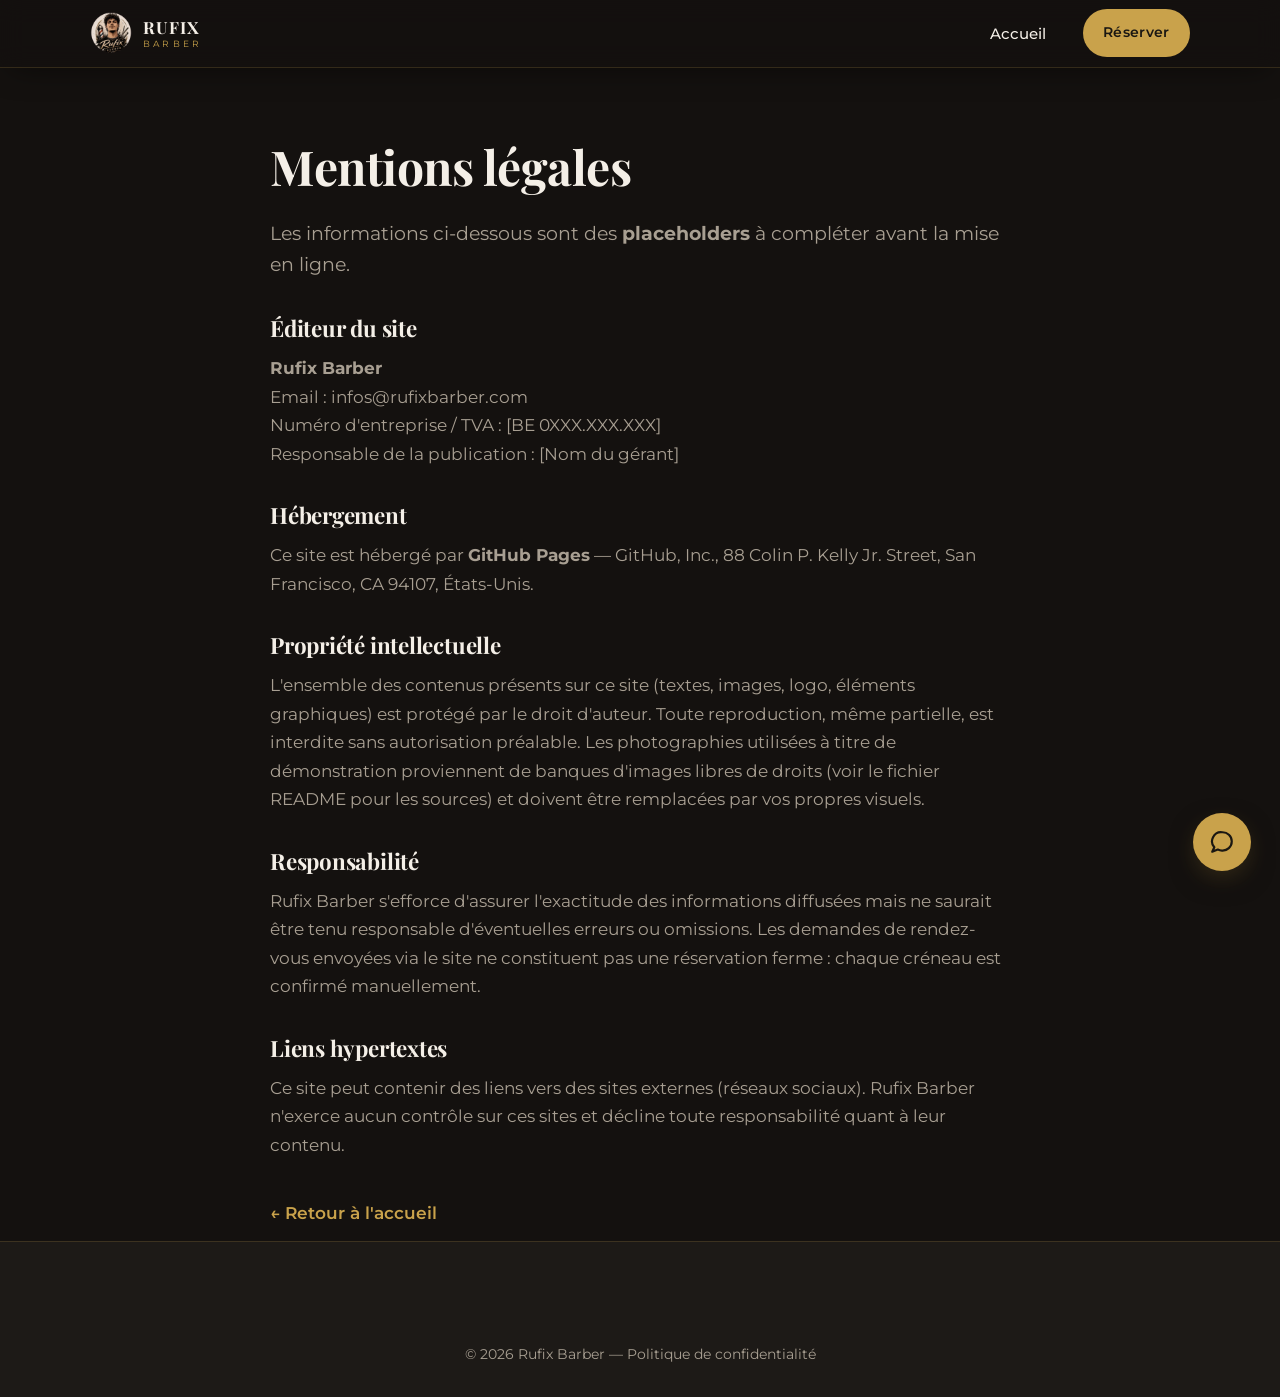
==== commit 9c64ad9e: "Suppression de toute mention de la ville (Etterbeek + code postal 1040) - SEO : title, meta descript" ====
--- a/mentions-legales.html
+++ b/mentions-legales.html
@@ -11,8 +11,8 @@
   <link rel="preconnect" href="https://fonts.googleapis.com" />
   <link rel="preconnect" href="https://fonts.gstatic.com" crossorigin />
   <link href="https://fonts.googleapis.com/css2?family=Playfair+Display:wght@600;700&family=Montserrat:wght@400;500;600&display=swap" rel="stylesheet" />
-  <link rel="stylesheet" href="css/base.css?v=20260726m" />
-  <link rel="stylesheet" href="css/components.css?v=20260726m" />
+  <link rel="stylesheet" href="css/base.css?v=20260726o" />
+  <link rel="stylesheet" href="css/components.css?v=20260726o" />
 </head>
 <body>
   <!-- Navbar simplifiée : le fond opaque est appliqué d'emblée sur les pages légales -->
@@ -37,7 +37,6 @@
       <h2>Éditeur du site</h2>
       <p>
         <strong>Rufix Barber</strong><br />
-        Etterbeek 1040<br />
         Email : infos@rufixbarber.com<br />
         Numéro d'entreprise / TVA : [BE 0XXX.XXX.XXX]<br />
         Responsable de la publication : [Nom du gérant]
@@ -88,8 +87,8 @@
     </div>
   </footer>
 
-  <script src="js/config.js?v=20260726m"></script>
-  <script src="js/assistant.js?v=20260726m" defer></script>
+  <script src="js/config.js?v=20260726o"></script>
+  <script src="js/assistant.js?v=20260726o" defer></script>
   <script>document.getElementById("year").textContent = new Date().getFullYear();</script>
 </body>
 </html>
